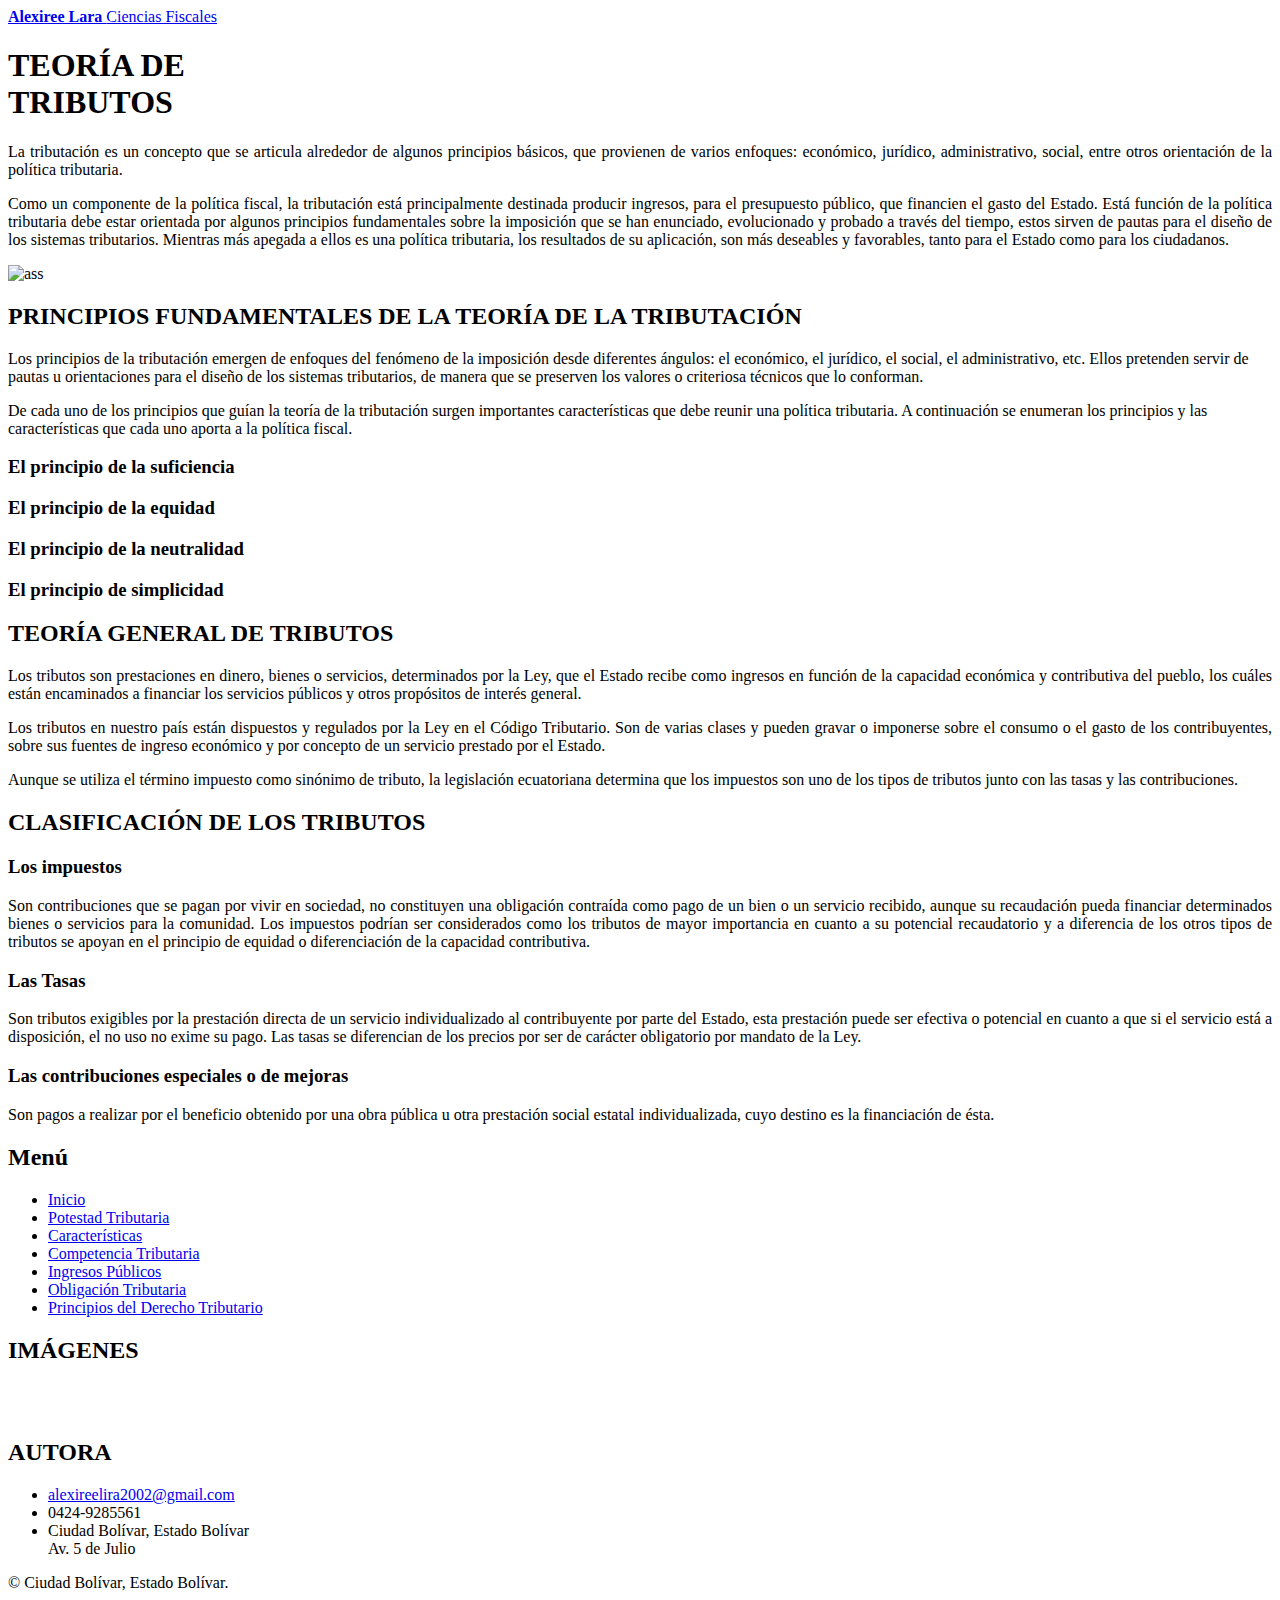
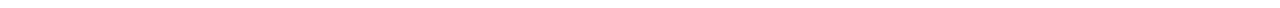
==== index.html @ 0afcd45c "Add files via upload" ====
<!DOCTYPE HTML>
<html>
	<head>
		<title>TRIBUTOS</title>
		<meta charset="utf-8" />
		<meta name="viewport" content="width=device-width, initial-scale=1, user-scalable=no" />
		<link rel="stylesheet" href="assets/css/main.css" />
	</head>
	<body class="is-preload">
		<!-- Wrapper -->
		<div id="wrapper">

			<!-- Main -->
			<div id="main">
				<div class="inner">

					<!-- Header -->
					<header id="header">
						<a href="index.html" class="logo"><strong>Alexiree Lara </strong>Ciencias Fiscales</a>
					</header>

					<!-- TEORÍA DE TRIBUTOS -->
					<section id="banner">
						<div class="content">
							<header>
								<h1>TEORÍA DE <br/>TRIBUTOS</h1>
							</header>
							<p style="text-align: justify;">La tributación es un concepto que se articula alrededor de
								algunos principios básicos, que provienen de varios enfoques: económico, jurídico,
								administrativo, social, entre otros orientación de la política tributaria.</p>
							<p style="text-align: justify;"> Como un componente de la política fiscal, la tributación está
								principalmente destinada producir ingresos, para el presupuesto público, que financien el
								gasto del Estado. Está función de la política tributaria debe estar orientada por algunos
								principios fundamentales sobre la imposición que se han enunciado, evolucionado y probado a
								través del tiempo, estos sirven de pautas para el diseño de los sistemas tributarios.
								Mientras más apegada a ellos es una política tributaria, los resultados de su aplicación,
								son más deseables y favorables, tanto para el Estado como para los ciudadanos. </p>
						</div>
						<span class="image object">
							<img src="images/pic10.jpeg" alt="ass" />
						</span>
					</section>

					<!-- PRINCIPIOS FUNDAMENTALES DE LA TEORÍA DE LA TRIBUTACIÓN -->
					<section>
						<header class="major">
							<h2>PRINCIPIOS FUNDAMENTALES DE LA TEORÍA DE LA TRIBUTACIÓN</h2>
						</header>
						<p> Los principios de la tributación emergen de enfoques del fenómeno de la imposición desde
							diferentes ángulos: el económico, el jurídico, el social, el administrativo, etc. Ellos
							pretenden servir de pautas u orientaciones para el diseño de los sistemas tributarios, de manera
							que se preserven los valores o criteriosa técnicos que lo conforman.</p>
						<p>
							De cada uno de los principios que guían la teoría de la tributación surgen importantes
							características que debe reunir una política tributaria. A continuación se enumeran los
							principios y las características que cada uno aporta a la política fiscal.
						</p>
						<div class="features">
							<article>
								<span class="icon solid fa-chart-bar"></span>
								<div class="content">
									<h3>El principio de la suficiencia</h3>
									<p></p>
								</div>
							</article>
							<article>
								<span class="icon solid fa-equals"></span>
								<div class="content">
									<h3> El principio de la equidad</h3>
									<p></p>
								</div>
							</article>
							<article>
								<span class="icon solid fa-neuter"></span>
								<div class="content">
									<h3> El principio de la neutralidad
									</h3>
									<p></p>
								</div>
							</article>
							<article>
								<span class="icon solid fa-file"></span>
								<div class="content">
									<h3> El principio de simplicidad</h3>
									<p></p>
								</div>
							</article>
						</div>
					</section>

					<!-- TEORÍA GENERAL DE TRIBUTOS  -->
					<section>
						<header class="major">
							<h2> TEORÍA GENERAL DE TRIBUTOS </h2>
						</header>
						<div class="posts">
							<article>
								<p style="text-align: justify;">
									Los tributos son prestaciones en dinero, bienes o servicios, determinados por la Ley,
									que el Estado recibe como ingresos en función de la capacidad económica y contributiva
									del pueblo, los cuáles están encaminados a financiar los servicios públicos y otros
									propósitos de interés general.
								</p>
								<p style="text-align: justify;">
									Los tributos en nuestro país están dispuestos y regulados por la Ley en el Código
									Tributario.
									Son de varias clases y pueden gravar o imponerse sobre el consumo o el gasto de los
									contribuyentes, sobre sus fuentes de ingreso económico y por concepto de un servicio
									prestado por el Estado.
								</p>
							</article>
							<article>
								<p style="text-align: justify;"> Aunque se utiliza el término impuesto como sinónimo de
									tributo, la legislación ecuatoriana determina que los impuestos son uno de los tipos de
									tributos junto con las tasas y las contribuciones.
								</p>
							</article>
						</div>
					</section>
					<!-- CLASIFICACIÓN DE LOS TRIBUTOS -->
					<section>
						<header class="major">
							<h2> CLASIFICACIÓN DE LOS TRIBUTOS</h2>
						</header>
						<div class="posts">
							<article>
								<h3>Los impuestos</h3>
								<p style="text-align: justify;">
									Son contribuciones que se pagan por vivir en sociedad, no constituyen una obligación
									contraída como pago de un bien o un servicio recibido, aunque su recaudación pueda
									financiar determinados bienes o servicios para la comunidad. Los impuestos podrían ser
									considerados como los tributos de mayor importancia en cuanto a su potencial
									recaudatorio y a diferencia de los otros tipos de tributos se apoyan en el principio de
									equidad o diferenciación de la capacidad contributiva.
								</p>
							</article>
							<article>
								<h3>Las Tasas</h3>
								<p style="text-align: justify;">
									Son tributos exigibles por la prestación directa de un servicio individualizado al
									contribuyente por parte del Estado, esta prestación puede ser efectiva o potencial en
									cuanto a que si el servicio está a disposición, el no uso no exime su pago. Las tasas se
									diferencian de los precios por ser de carácter obligatorio por mandato de la Ley.
								</p>
							</article>
							<article>
								<h3>Las contribuciones especiales o de mejoras</h3>
								<p style="text-align: justify;">
									Son pagos a realizar por el beneficio obtenido por una obra pública u otra prestación
									social estatal individualizada, cuyo destino es la financiación de ésta.
								</p>
							</article>
						</div>
					</section>

				</div>
			</div>

			<!-- Sidebar -->
			<div id="sidebar">
				<div class="inner">
					<!-- Menu -->
					<nav id="menu">
						<header class="major">
							<h2>Menú</h2>
						</header>
						<ul>
							<li><a href="index.html">Inicio</a></li>
							<li><a href="potestad.html">Potestad Tributaria</a></li>
							<li><a href="caracteristicas.html">Características</a></li>
							<li><a href="competencia.html">Competencia Tributaria</a></li>
							<li><a href="ingresos.html">Ingresos Públicos</a></li>
							<li><a href="obligacion.html">Obligación Tributaria</a></li>
							<li><a href="principios.html">Principios del Derecho Tributario</a></li>

						</ul>
					</nav>

					<!-- FOTOS -->
					<section>
						<header class="major">
							<h2>IMÁGENES</h2>
						</header>
						<div class="mini-posts">
							<article>
								<a href="#" class="image"><img src="images/pic10.jpeg" alt="" /></a>
							</article>
							<article>
								<a href="#" class="image"><img src="images/pic11.jpg" alt="" /></a>
							</article>
						</div>
					</section>

					<!-- AUTORA -->
					<section>
						<header class="major">
							<h2>AUTORA</h2>
						</header>
						<ul class="contact">
							<li class="icon solid fa-envelope"><a href="#">alexireelira2002@gmail.com</a></li>
							<li class="icon solid fa-phone">0424-9285561</li>
							<li class="icon solid fa-home">Ciudad Bolívar, Estado Bolívar<br />
								Av. 5 de Julio</li>
						</ul>
					</section>

					<!-- Footer -->
					<footer id="footer">
						<p class="copyright">&copy; Ciudad Bolívar, Estado Bolívar.</p>
					</footer>
				</div>
			</div>

		</div>

		<!-- Scripts -->
		<script src="assets/js/jquery.min.js"></script>
		<script src="assets/js/browser.min.js"></script>
		<script src="assets/js/breakpoints.min.js"></script>
		<script src="assets/js/util.js"></script>
		<script src="assets/js/main.js"></script>
	</body>
</html>
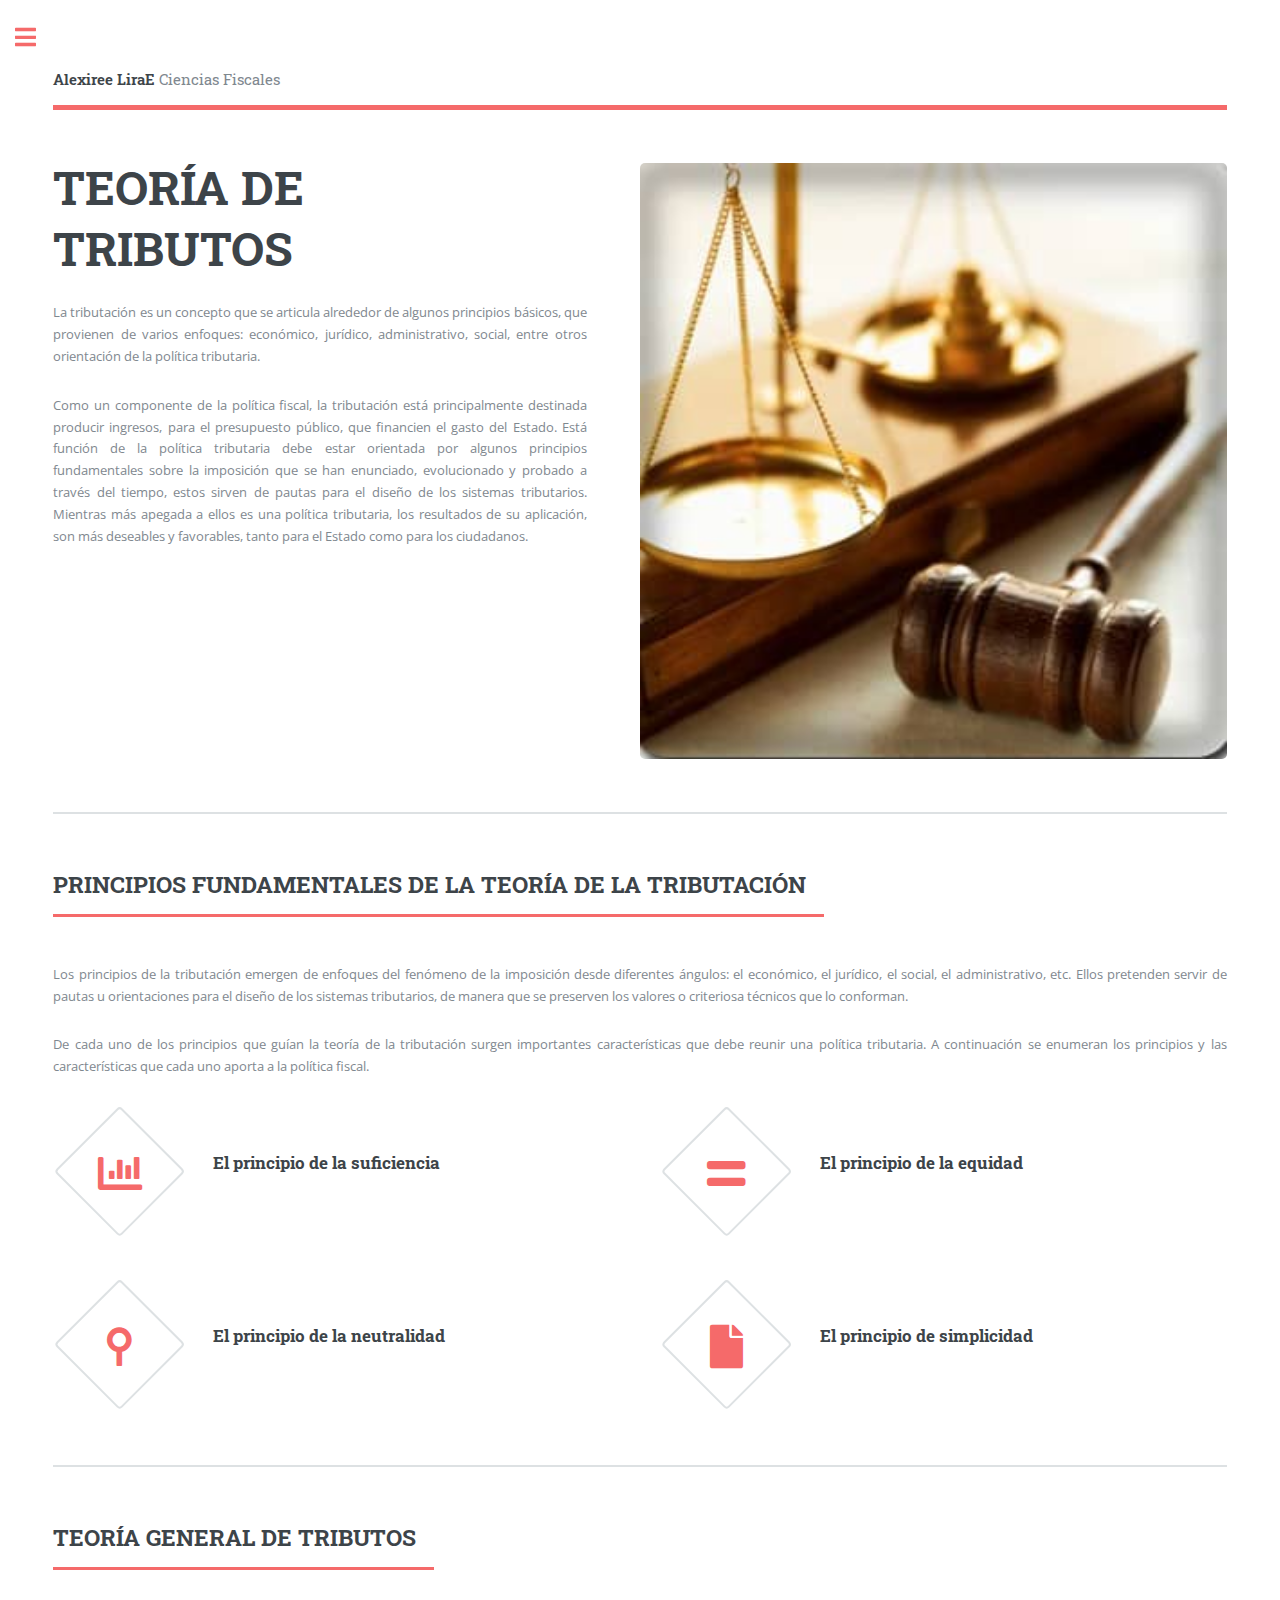
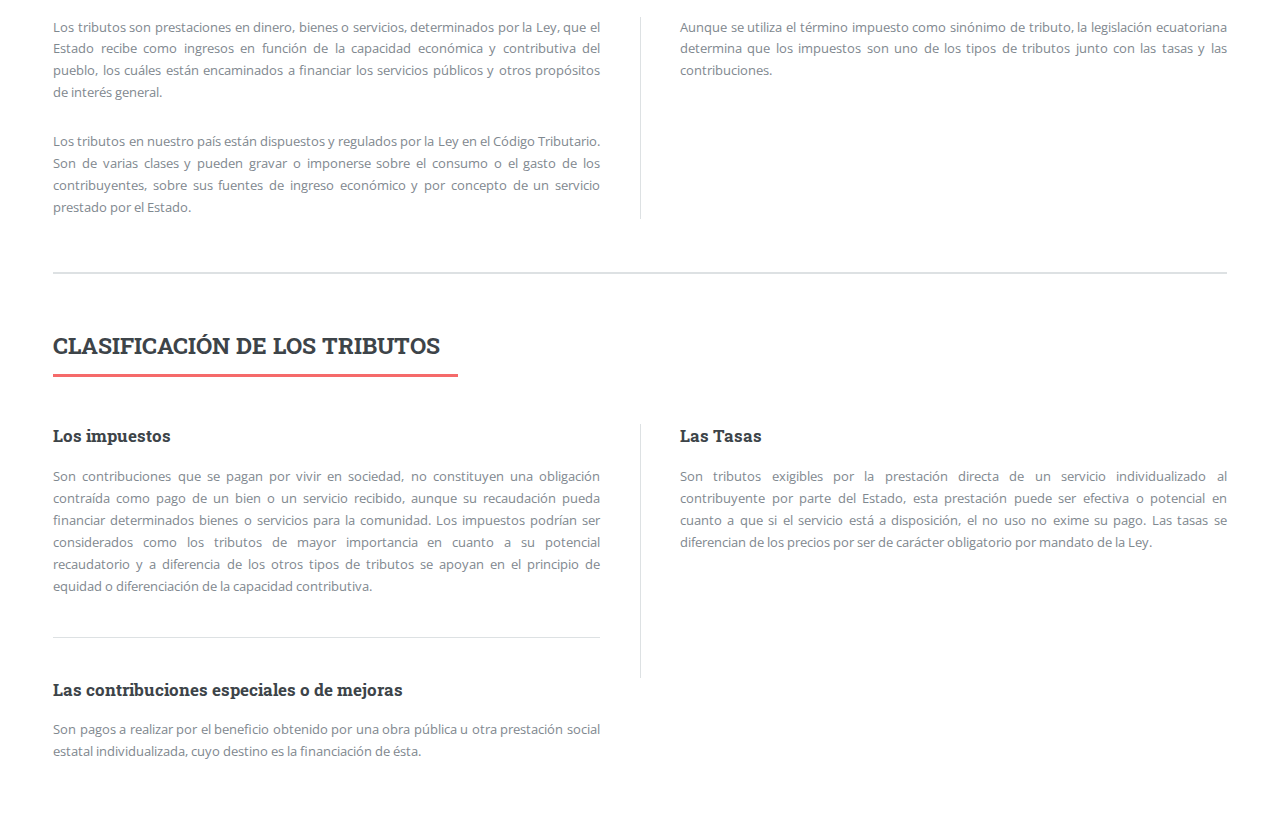
==== commit b21a91d9: "Fix nombre y márgenes." ====
--- a/index.html
+++ b/index.html
@@ -16,7 +16,7 @@
 
 					<!-- Header -->
 					<header id="header">
-						<a href="index.html" class="logo"><strong>Alexiree Lara </strong>Ciencias Fiscales</a>
+						<a href="index.html" class="logo"><strong>Alexiree LiraE </strong>Ciencias Fiscales</a>
 					</header>
 
 					<!-- TEORÍA DE TRIBUTOS -->
@@ -46,11 +46,11 @@
 						<header class="major">
 							<h2>PRINCIPIOS FUNDAMENTALES DE LA TEORÍA DE LA TRIBUTACIÓN</h2>
 						</header>
-						<p> Los principios de la tributación emergen de enfoques del fenómeno de la imposición desde
+						<p style="text-align: justify;"> Los principios de la tributación emergen de enfoques del fenómeno de la imposición desde
 							diferentes ángulos: el económico, el jurídico, el social, el administrativo, etc. Ellos
 							pretenden servir de pautas u orientaciones para el diseño de los sistemas tributarios, de manera
 							que se preserven los valores o criteriosa técnicos que lo conforman.</p>
-						<p>
+						<p style="text-align: justify;">
 							De cada uno de los principios que guían la teoría de la tributación surgen importantes
 							características que debe reunir una política tributaria. A continuación se enumeran los
 							principios y las características que cada uno aporta a la política fiscal.
--- a/assets/css/main.css
+++ b/assets/css/main.css
@@ -0,0 +1,2273 @@
+@import url(fontawesome-all.min.css);
+@import url("https://fonts.googleapis.com/css?family=Open+Sans:400,600,400italic,600italic|Roboto+Slab:400,700");
+/*
+	Editorial by HTML5 UP
+	html5up.net | @ajlkn
+	Free for personal and commercial use under the CCA 3.0 license (html5up.net/license)
+*/
+html, body, div, span, applet, object,
+iframe, h1, h2, h3, h4, h5, h6, p, blockquote,
+pre, a, abbr, acronym, address, big, cite,
+code, del, dfn, em, img, ins, kbd, q, s, samp,
+small, strike, strong, sub, sup, tt, var, b,
+u, i, center, dl, dt, dd, ol, ul, li, fieldset,
+form, label, legend, table, caption, tbody,
+tfoot, thead, tr, th, td, article, aside,
+canvas, details, embed, figure, figcaption,
+footer, header, hgroup, menu, nav, output, ruby,
+section, summary, time, mark, audio, video {
+  margin: 0;
+  padding: 0;
+  border: 0;
+  font-size: 100%;
+  font: inherit;
+  vertical-align: baseline; }
+
+article, aside, details, figcaption, figure,
+footer, header, hgroup, menu, nav, section {
+  display: block; }
+
+body {
+  line-height: 1; }
+
+ol, ul {
+  list-style: none; }
+
+blockquote, q {
+  quotes: none; }
+  blockquote:before, blockquote:after, q:before, q:after {
+    content: '';
+    content: none; }
+
+table {
+  border-collapse: collapse;
+  border-spacing: 0; }
+
+body {
+  -webkit-text-size-adjust: none; }
+
+mark {
+  background-color: transparent;
+  color: inherit; }
+
+input::-moz-focus-inner {
+  border: 0;
+  padding: 0; }
+
+input, select, textarea {
+  -moz-appearance: none;
+  -webkit-appearance: none;
+  -ms-appearance: none;
+  appearance: none; }
+
+/* Basic */
+@-ms-viewport {
+  width: device-width; }
+
+body {
+  -ms-overflow-style: scrollbar; }
+
+@media screen and (max-width: 480px) {
+  html, body {
+    min-width: 320px; } }
+
+html {
+  box-sizing: border-box; }
+
+*, *:before, *:after {
+  box-sizing: inherit; }
+
+body {
+  background: #ffffff; }
+  body.is-preload *, body.is-preload *:before, body.is-preload *:after, body.is-resizing *, body.is-resizing *:before, body.is-resizing *:after {
+    -moz-animation: none !important;
+    -webkit-animation: none !important;
+    -ms-animation: none !important;
+    animation: none !important;
+    -moz-transition: none !important;
+    -webkit-transition: none !important;
+    -ms-transition: none !important;
+    transition: none !important; }
+
+/* Type */
+body, input, select, textarea {
+  color: #7f888f;
+  font-family: "Open Sans", sans-serif;
+  font-size: 13pt;
+  font-weight: 400;
+  line-height: 1.65; }
+  @media screen and (max-width: 1680px) {
+    body, input, select, textarea {
+      font-size: 11pt; } }
+  @media screen and (max-width: 1280px) {
+    body, input, select, textarea {
+      font-size: 10pt; } }
+  @media screen and (max-width: 360px) {
+    body, input, select, textarea {
+      font-size: 9pt; } }
+
+a {
+  -moz-transition: color 0.2s ease-in-out, border-bottom-color 0.2s ease-in-out;
+  -webkit-transition: color 0.2s ease-in-out, border-bottom-color 0.2s ease-in-out;
+  -ms-transition: color 0.2s ease-in-out, border-bottom-color 0.2s ease-in-out;
+  transition: color 0.2s ease-in-out, border-bottom-color 0.2s ease-in-out;
+  border-bottom: dotted 1px;
+  color: #f56a6a;
+  text-decoration: none; }
+  a:hover {
+    border-bottom-color: #f56a6a;
+    color: #f56a6a !important; }
+    a:hover strong {
+      color: inherit; }
+
+strong, b {
+  color: #3d4449;
+  font-weight: 600; }
+
+em, i {
+  font-style: italic; }
+
+p {
+  margin: 0 0 2em 0; }
+
+h1, h2, h3, h4, h5, h6 {
+  color: #3d4449;
+  font-family: "Roboto Slab", serif;
+  font-weight: 700;
+  line-height: 1.5;
+  margin: 0 0 1em 0; }
+  h1 a, h2 a, h3 a, h4 a, h5 a, h6 a {
+    color: inherit;
+    text-decoration: none;
+    border-bottom: 0; }
+
+h1 {
+  font-size: 4em;
+  margin: 0 0 0.5em 0;
+  line-height: 1.3; }
+
+h2 {
+  font-size: 1.75em; }
+
+h3 {
+  font-size: 1.25em; }
+
+h4 {
+  font-size: 1.1em; }
+
+h5 {
+  font-size: 0.9em; }
+
+h6 {
+  font-size: 0.7em; }
+
+@media screen and (max-width: 1680px) {
+  h1 {
+    font-size: 3.5em; } }
+
+@media screen and (max-width: 980px) {
+  h1 {
+    font-size: 3.25em; } }
+
+@media screen and (max-width: 736px) {
+  h1 {
+    font-size: 2em;
+    line-height: 1.4; }
+  h2 {
+    font-size: 1.5em; } }
+
+sub {
+  font-size: 0.8em;
+  position: relative;
+  top: 0.5em; }
+
+sup {
+  font-size: 0.8em;
+  position: relative;
+  top: -0.5em; }
+
+blockquote {
+  border-left: solid 3px rgba(210, 215, 217, 0.75);
+  font-style: italic;
+  margin: 0 0 2em 0;
+  padding: 0.5em 0 0.5em 2em; }
+
+code {
+  background: rgba(230, 235, 237, 0.25);
+  border-radius: 0.375em;
+  border: solid 1px rgba(210, 215, 217, 0.75);
+  font-family: "Courier New", monospace;
+  font-size: 0.9em;
+  margin: 0 0.25em;
+  padding: 0.25em 0.65em; }
+
+pre {
+  -webkit-overflow-scrolling: touch;
+  font-family: "Courier New", monospace;
+  font-size: 0.9em;
+  margin: 0 0 2em 0; }
+  pre code {
+    display: block;
+    line-height: 1.75;
+    padding: 1em 1.5em;
+    overflow-x: auto; }
+
+hr {
+  border: 0;
+  border-bottom: solid 1px rgba(210, 215, 217, 0.75);
+  margin: 2em 0; }
+  hr.major {
+    margin: 3em 0; }
+
+.align-left {
+  text-align: left; }
+
+.align-center {
+  text-align: center; }
+
+.align-right {
+  text-align: right; }
+
+/* Row */
+.row {
+  display: flex;
+  flex-wrap: wrap;
+  box-sizing: border-box;
+  align-items: stretch; }
+  .row > * {
+    box-sizing: border-box; }
+  .row.gtr-uniform > * > :last-child {
+    margin-bottom: 0; }
+  .row.aln-left {
+    justify-content: flex-start; }
+  .row.aln-center {
+    justify-content: center; }
+  .row.aln-right {
+    justify-content: flex-end; }
+  .row.aln-top {
+    align-items: flex-start; }
+  .row.aln-middle {
+    align-items: center; }
+  .row.aln-bottom {
+    align-items: flex-end; }
+  .row > .imp {
+    order: -1; }
+  .row > .col-1 {
+    width: 8.33333%; }
+  .row > .off-1 {
+    margin-left: 8.33333%; }
+  .row > .col-2 {
+    width: 16.66667%; }
+  .row > .off-2 {
+    margin-left: 16.66667%; }
+  .row > .col-3 {
+    width: 25%; }
+  .row > .off-3 {
+    margin-left: 25%; }
+  .row > .col-4 {
+    width: 33.33333%; }
+  .row > .off-4 {
+    margin-left: 33.33333%; }
+  .row > .col-5 {
+    width: 41.66667%; }
+  .row > .off-5 {
+    margin-left: 41.66667%; }
+  .row > .col-6 {
+    width: 50%; }
+  .row > .off-6 {
+    margin-left: 50%; }
+  .row > .col-7 {
+    width: 58.33333%; }
+  .row > .off-7 {
+    margin-left: 58.33333%; }
+  .row > .col-8 {
+    width: 66.66667%; }
+  .row > .off-8 {
+    margin-left: 66.66667%; }
+  .row > .col-9 {
+    width: 75%; }
+  .row > .off-9 {
+    margin-left: 75%; }
+  .row > .col-10 {
+    width: 83.33333%; }
+  .row > .off-10 {
+    margin-left: 83.33333%; }
+  .row > .col-11 {
+    width: 91.66667%; }
+  .row > .off-11 {
+    margin-left: 91.66667%; }
+  .row > .col-12 {
+    width: 100%; }
+  .row > .off-12 {
+    margin-left: 100%; }
+  .row.gtr-0 {
+    margin-top: 0;
+    margin-left: 0em; }
+    .row.gtr-0 > * {
+      padding: 0 0 0 0em; }
+    .row.gtr-0.gtr-uniform {
+      margin-top: 0em; }
+      .row.gtr-0.gtr-uniform > * {
+        padding-top: 0em; }
+  .row.gtr-25 {
+    margin-top: 0;
+    margin-left: -0.375em; }
+    .row.gtr-25 > * {
+      padding: 0 0 0 0.375em; }
+    .row.gtr-25.gtr-uniform {
+      margin-top: -0.375em; }
+      .row.gtr-25.gtr-uniform > * {
+        padding-top: 0.375em; }
+  .row.gtr-50 {
+    margin-top: 0;
+    margin-left: -0.75em; }
+    .row.gtr-50 > * {
+      padding: 0 0 0 0.75em; }
+    .row.gtr-50.gtr-uniform {
+      margin-top: -0.75em; }
+      .row.gtr-50.gtr-uniform > * {
+        padding-top: 0.75em; }
+  .row {
+    margin-top: 0;
+    margin-left: -1.5em; }
+    .row > * {
+      padding: 0 0 0 1.5em; }
+    .row.gtr-uniform {
+      margin-top: -1.5em; }
+      .row.gtr-uniform > * {
+        padding-top: 1.5em; }
+  .row.gtr-150 {
+    margin-top: 0;
+    margin-left: -2.25em; }
+    .row.gtr-150 > * {
+      padding: 0 0 0 2.25em; }
+    .row.gtr-150.gtr-uniform {
+      margin-top: -2.25em; }
+      .row.gtr-150.gtr-uniform > * {
+        padding-top: 2.25em; }
+  .row.gtr-200 {
+    margin-top: 0;
+    margin-left: -3em; }
+    .row.gtr-200 > * {
+      padding: 0 0 0 3em; }
+    .row.gtr-200.gtr-uniform {
+      margin-top: -3em; }
+      .row.gtr-200.gtr-uniform > * {
+        padding-top: 3em; }
+  @media screen and (max-width: 1680px) {
+    .row {
+      display: flex;
+      flex-wrap: wrap;
+      box-sizing: border-box;
+      align-items: stretch; }
+      .row > * {
+        box-sizing: border-box; }
+      .row.gtr-uniform > * > :last-child {
+        margin-bottom: 0; }
+      .row.aln-left {
+        justify-content: flex-start; }
+      .row.aln-center {
+        justify-content: center; }
+      .row.aln-right {
+        justify-content: flex-end; }
+      .row.aln-top {
+        align-items: flex-start; }
+      .row.aln-middle {
+        align-items: center; }
+      .row.aln-bottom {
+        align-items: flex-end; }
+      .row > .imp-xlarge {
+        order: -1; }
+      .row > .col-1-xlarge {
+        width: 8.33333%; }
+      .row > .off-1-xlarge {
+        margin-left: 8.33333%; }
+      .row > .col-2-xlarge {
+        width: 16.66667%; }
+      .row > .off-2-xlarge {
+        margin-left: 16.66667%; }
+      .row > .col-3-xlarge {
+        width: 25%; }
+      .row > .off-3-xlarge {
+        margin-left: 25%; }
+      .row > .col-4-xlarge {
+        width: 33.33333%; }
+      .row > .off-4-xlarge {
+        margin-left: 33.33333%; }
+      .row > .col-5-xlarge {
+        width: 41.66667%; }
+      .row > .off-5-xlarge {
+        margin-left: 41.66667%; }
+      .row > .col-6-xlarge {
+        width: 50%; }
+      .row > .off-6-xlarge {
+        margin-left: 50%; }
+      .row > .col-7-xlarge {
+        width: 58.33333%; }
+      .row > .off-7-xlarge {
+        margin-left: 58.33333%; }
+      .row > .col-8-xlarge {
+        width: 66.66667%; }
+      .row > .off-8-xlarge {
+        margin-left: 66.66667%; }
+      .row > .col-9-xlarge {
+        width: 75%; }
+      .row > .off-9-xlarge {
+        margin-left: 75%; }
+      .row > .col-10-xlarge {
+        width: 83.33333%; }
+      .row > .off-10-xlarge {
+        margin-left: 83.33333%; }
+      .row > .col-11-xlarge {
+        width: 91.66667%; }
+      .row > .off-11-xlarge {
+        margin-left: 91.66667%; }
+      .row > .col-12-xlarge {
+        width: 100%; }
+      .row > .off-12-xlarge {
+        margin-left: 100%; }
+      .row.gtr-0 {
+        margin-top: 0;
+        margin-left: 0em; }
+        .row.gtr-0 > * {
+          padding: 0 0 0 0em; }
+        .row.gtr-0.gtr-uniform {
+          margin-top: 0em; }
+          .row.gtr-0.gtr-uniform > * {
+            padding-top: 0em; }
+      .row.gtr-25 {
+        margin-top: 0;
+        margin-left: -0.375em; }
+        .row.gtr-25 > * {
+          padding: 0 0 0 0.375em; }
+        .row.gtr-25.gtr-uniform {
+          margin-top: -0.375em; }
+          .row.gtr-25.gtr-uniform > * {
+            padding-top: 0.375em; }
+      .row.gtr-50 {
+        margin-top: 0;
+        margin-left: -0.75em; }
+        .row.gtr-50 > * {
+          padding: 0 0 0 0.75em; }
+        .row.gtr-50.gtr-uniform {
+          margin-top: -0.75em; }
+          .row.gtr-50.gtr-uniform > * {
+            padding-top: 0.75em; }
+      .row {
+        margin-top: 0;
+        margin-left: -1.5em; }
+        .row > * {
+          padding: 0 0 0 1.5em; }
+        .row.gtr-uniform {
+          margin-top: -1.5em; }
+          .row.gtr-uniform > * {
+            padding-top: 1.5em; }
+      .row.gtr-150 {
+        margin-top: 0;
+        margin-left: -2.25em; }
+        .row.gtr-150 > * {
+          padding: 0 0 0 2.25em; }
+        .row.gtr-150.gtr-uniform {
+          margin-top: -2.25em; }
+          .row.gtr-150.gtr-uniform > * {
+            padding-top: 2.25em; }
+      .row.gtr-200 {
+        margin-top: 0;
+        margin-left: -3em; }
+        .row.gtr-200 > * {
+          padding: 0 0 0 3em; }
+        .row.gtr-200.gtr-uniform {
+          margin-top: -3em; }
+          .row.gtr-200.gtr-uniform > * {
+            padding-top: 3em; } }
+  @media screen and (max-width: 1280px) {
+    .row {
+      display: flex;
+      flex-wrap: wrap;
+      box-sizing: border-box;
+      align-items: stretch; }
+      .row > * {
+        box-sizing: border-box; }
+      .row.gtr-uniform > * > :last-child {
+        margin-bottom: 0; }
+      .row.aln-left {
+        justify-content: flex-start; }
+      .row.aln-center {
+        justify-content: center; }
+      .row.aln-right {
+        justify-content: flex-end; }
+      .row.aln-top {
+        align-items: flex-start; }
+      .row.aln-middle {
+        align-items: center; }
+      .row.aln-bottom {
+        align-items: flex-end; }
+      .row > .imp-large {
+        order: -1; }
+      .row > .col-1-large {
+        width: 8.33333%; }
+      .row > .off-1-large {
+        margin-left: 8.33333%; }
+      .row > .col-2-large {
+        width: 16.66667%; }
+      .row > .off-2-large {
+        margin-left: 16.66667%; }
+      .row > .col-3-large {
+        width: 25%; }
+      .row > .off-3-large {
+        margin-left: 25%; }
+      .row > .col-4-large {
+        width: 33.33333%; }
+      .row > .off-4-large {
+        margin-left: 33.33333%; }
+      .row > .col-5-large {
+        width: 41.66667%; }
+      .row > .off-5-large {
+        margin-left: 41.66667%; }
+      .row > .col-6-large {
+        width: 50%; }
+      .row > .off-6-large {
+        margin-left: 50%; }
+      .row > .col-7-large {
+        width: 58.33333%; }
+      .row > .off-7-large {
+        margin-left: 58.33333%; }
+      .row > .col-8-large {
+        width: 66.66667%; }
+      .row > .off-8-large {
+        margin-left: 66.66667%; }
+      .row > .col-9-large {
+        width: 75%; }
+      .row > .off-9-large {
+        margin-left: 75%; }
+      .row > .col-10-large {
+        width: 83.33333%; }
+      .row > .off-10-large {
+        margin-left: 83.33333%; }
+      .row > .col-11-large {
+        width: 91.66667%; }
+      .row > .off-11-large {
+        margin-left: 91.66667%; }
+      .row > .col-12-large {
+        width: 100%; }
+      .row > .off-12-large {
+        margin-left: 100%; }
+      .row.gtr-0 {
+        margin-top: 0;
+        margin-left: 0em; }
+        .row.gtr-0 > * {
+          padding: 0 0 0 0em; }
+        .row.gtr-0.gtr-uniform {
+          margin-top: 0em; }
+          .row.gtr-0.gtr-uniform > * {
+            padding-top: 0em; }
+      .row.gtr-25 {
+        margin-top: 0;
+        margin-left: -0.375em; }
+        .row.gtr-25 > * {
+          padding: 0 0 0 0.375em; }
+        .row.gtr-25.gtr-uniform {
+          margin-top: -0.375em; }
+          .row.gtr-25.gtr-uniform > * {
+            padding-top: 0.375em; }
+      .row.gtr-50 {
+        margin-top: 0;
+        margin-left: -0.75em; }
+        .row.gtr-50 > * {
+          padding: 0 0 0 0.75em; }
+        .row.gtr-50.gtr-uniform {
+          margin-top: -0.75em; }
+          .row.gtr-50.gtr-uniform > * {
+            padding-top: 0.75em; }
+      .row {
+        margin-top: 0;
+        margin-left: -1.5em; }
+        .row > * {
+          padding: 0 0 0 1.5em; }
+        .row.gtr-uniform {
+          margin-top: -1.5em; }
+          .row.gtr-uniform > * {
+            padding-top: 1.5em; }
+      .row.gtr-150 {
+        margin-top: 0;
+        margin-left: -2.25em; }
+        .row.gtr-150 > * {
+          padding: 0 0 0 2.25em; }
+        .row.gtr-150.gtr-uniform {
+          margin-top: -2.25em; }
+          .row.gtr-150.gtr-uniform > * {
+            padding-top: 2.25em; }
+      .row.gtr-200 {
+        margin-top: 0;
+        margin-left: -3em; }
+        .row.gtr-200 > * {
+          padding: 0 0 0 3em; }
+        .row.gtr-200.gtr-uniform {
+          margin-top: -3em; }
+          .row.gtr-200.gtr-uniform > * {
+            padding-top: 3em; } }
+  @media screen and (max-width: 980px) {
+    .row {
+      display: flex;
+      flex-wrap: wrap;
+      box-sizing: border-box;
+      align-items: stretch; }
+      .row > * {
+        box-sizing: border-box; }
+      .row.gtr-uniform > * > :last-child {
+        margin-bottom: 0; }
+      .row.aln-left {
+        justify-content: flex-start; }
+      .row.aln-center {
+        justify-content: center; }
+      .row.aln-right {
+        justify-content: flex-end; }
+      .row.aln-top {
+        align-items: flex-start; }
+      .row.aln-middle {
+        align-items: center; }
+      .row.aln-bottom {
+        align-items: flex-end; }
+      .row > .imp-medium {
+        order: -1; }
+      .row > .col-1-medium {
+        width: 8.33333%; }
+      .row > .off-1-medium {
+        margin-left: 8.33333%; }
+      .row > .col-2-medium {
+        width: 16.66667%; }
+      .row > .off-2-medium {
+        margin-left: 16.66667%; }
+      .row > .col-3-medium {
+        width: 25%; }
+      .row > .off-3-medium {
+        margin-left: 25%; }
+      .row > .col-4-medium {
+        width: 33.33333%; }
+      .row > .off-4-medium {
+        margin-left: 33.33333%; }
+      .row > .col-5-medium {
+        width: 41.66667%; }
+      .row > .off-5-medium {
+        margin-left: 41.66667%; }
+      .row > .col-6-medium {
+        width: 50%; }
+      .row > .off-6-medium {
+        margin-left: 50%; }
+      .row > .col-7-medium {
+        width: 58.33333%; }
+      .row > .off-7-medium {
+        margin-left: 58.33333%; }
+      .row > .col-8-medium {
+        width: 66.66667%; }
+      .row > .off-8-medium {
+        margin-left: 66.66667%; }
+      .row > .col-9-medium {
+        width: 75%; }
+      .row > .off-9-medium {
+        margin-left: 75%; }
+      .row > .col-10-medium {
+        width: 83.33333%; }
+      .row > .off-10-medium {
+        margin-left: 83.33333%; }
+      .row > .col-11-medium {
+        width: 91.66667%; }
+      .row > .off-11-medium {
+        margin-left: 91.66667%; }
+      .row > .col-12-medium {
+        width: 100%; }
+      .row > .off-12-medium {
+        margin-left: 100%; }
+      .row.gtr-0 {
+        margin-top: 0;
+        margin-left: 0em; }
+        .row.gtr-0 > * {
+          padding: 0 0 0 0em; }
+        .row.gtr-0.gtr-uniform {
+          margin-top: 0em; }
+          .row.gtr-0.gtr-uniform > * {
+            padding-top: 0em; }
+      .row.gtr-25 {
+        margin-top: 0;
+        margin-left: -0.375em; }
+        .row.gtr-25 > * {
+          padding: 0 0 0 0.375em; }
+        .row.gtr-25.gtr-uniform {
+          margin-top: -0.375em; }
+          .row.gtr-25.gtr-uniform > * {
+            padding-top: 0.375em; }
+      .row.gtr-50 {
+        margin-top: 0;
+        margin-left: -0.75em; }
+        .row.gtr-50 > * {
+          padding: 0 0 0 0.75em; }
+        .row.gtr-50.gtr-uniform {
+          margin-top: -0.75em; }
+          .row.gtr-50.gtr-uniform > * {
+            padding-top: 0.75em; }
+      .row {
+        margin-top: 0;
+        margin-left: -1.5em; }
+        .row > * {
+          padding: 0 0 0 1.5em; }
+        .row.gtr-uniform {
+          margin-top: -1.5em; }
+          .row.gtr-uniform > * {
+            padding-top: 1.5em; }
+      .row.gtr-150 {
+        margin-top: 0;
+        margin-left: -2.25em; }
+        .row.gtr-150 > * {
+          padding: 0 0 0 2.25em; }
+        .row.gtr-150.gtr-uniform {
+          margin-top: -2.25em; }
+          .row.gtr-150.gtr-uniform > * {
+            padding-top: 2.25em; }
+      .row.gtr-200 {
+        margin-top: 0;
+        margin-left: -3em; }
+        .row.gtr-200 > * {
+          padding: 0 0 0 3em; }
+        .row.gtr-200.gtr-uniform {
+          margin-top: -3em; }
+          .row.gtr-200.gtr-uniform > * {
+            padding-top: 3em; } }
+  @media screen and (max-width: 736px) {
+    .row {
+      display: flex;
+      flex-wrap: wrap;
+      box-sizing: border-box;
+      align-items: stretch; }
+      .row > * {
+        box-sizing: border-box; }
+      .row.gtr-uniform > * > :last-child {
+        margin-bottom: 0; }
+      .row.aln-left {
+        justify-content: flex-start; }
+      .row.aln-center {
+        justify-content: center; }
+      .row.aln-right {
+        justify-content: flex-end; }
+      .row.aln-top {
+        align-items: flex-start; }
+      .row.aln-middle {
+        align-items: center; }
+      .row.aln-bottom {
+        align-items: flex-end; }
+      .row > .imp-small {
+        order: -1; }
+      .row > .col-1-small {
+        width: 8.33333%; }
+      .row > .off-1-small {
+        margin-left: 8.33333%; }
+      .row > .col-2-small {
+        width: 16.66667%; }
+      .row > .off-2-small {
+        margin-left: 16.66667%; }
+      .row > .col-3-small {
+        width: 25%; }
+      .row > .off-3-small {
+        margin-left: 25%; }
+      .row > .col-4-small {
+        width: 33.33333%; }
+      .row > .off-4-small {
+        margin-left: 33.33333%; }
+      .row > .col-5-small {
+        width: 41.66667%; }
+      .row > .off-5-small {
+        margin-left: 41.66667%; }
+      .row > .col-6-small {
+        width: 50%; }
+      .row > .off-6-small {
+        margin-left: 50%; }
+      .row > .col-7-small {
+        width: 58.33333%; }
+      .row > .off-7-small {
+        margin-left: 58.33333%; }
+      .row > .col-8-small {
+        width: 66.66667%; }
+      .row > .off-8-small {
+        margin-left: 66.66667%; }
+      .row > .col-9-small {
+        width: 75%; }
+      .row > .off-9-small {
+        margin-left: 75%; }
+      .row > .col-10-small {
+        width: 83.33333%; }
+      .row > .off-10-small {
+        margin-left: 83.33333%; }
+      .row > .col-11-small {
+        width: 91.66667%; }
+      .row > .off-11-small {
+        margin-left: 91.66667%; }
+      .row > .col-12-small {
+        width: 100%; }
+      .row > .off-12-small {
+        margin-left: 100%; }
+      .row.gtr-0 {
+        margin-top: 0;
+        margin-left: 0em; }
+        .row.gtr-0 > * {
+          padding: 0 0 0 0em; }
+        .row.gtr-0.gtr-uniform {
+          margin-top: 0em; }
+          .row.gtr-0.gtr-uniform > * {
+            padding-top: 0em; }
+      .row.gtr-25 {
+        margin-top: 0;
+        margin-left: -0.375em; }
+        .row.gtr-25 > * {
+          padding: 0 0 0 0.375em; }
+        .row.gtr-25.gtr-uniform {
+          margin-top: -0.375em; }
+          .row.gtr-25.gtr-uniform > * {
+            padding-top: 0.375em; }
+      .row.gtr-50 {
+        margin-top: 0;
+        margin-left: -0.75em; }
+        .row.gtr-50 > * {
+          padding: 0 0 0 0.75em; }
+        .row.gtr-50.gtr-uniform {
+          margin-top: -0.75em; }
+          .row.gtr-50.gtr-uniform > * {
+            padding-top: 0.75em; }
+      .row {
+        margin-top: 0;
+        margin-left: -1.5em; }
+        .row > * {
+          padding: 0 0 0 1.5em; }
+        .row.gtr-uniform {
+          margin-top: -1.5em; }
+          .row.gtr-uniform > * {
+            padding-top: 1.5em; }
+      .row.gtr-150 {
+        margin-top: 0;
+        margin-left: -2.25em; }
+        .row.gtr-150 > * {
+          padding: 0 0 0 2.25em; }
+        .row.gtr-150.gtr-uniform {
+          margin-top: -2.25em; }
+          .row.gtr-150.gtr-uniform > * {
+            padding-top: 2.25em; }
+      .row.gtr-200 {
+        margin-top: 0;
+        margin-left: -3em; }
+        .row.gtr-200 > * {
+          padding: 0 0 0 3em; }
+        .row.gtr-200.gtr-uniform {
+          margin-top: -3em; }
+          .row.gtr-200.gtr-uniform > * {
+            padding-top: 3em; } }
+  @media screen and (max-width: 480px) {
+    .row {
+      display: flex;
+      flex-wrap: wrap;
+      box-sizing: border-box;
+      align-items: stretch; }
+      .row > * {
+        box-sizing: border-box; }
+      .row.gtr-uniform > * > :last-child {
+        margin-bottom: 0; }
+      .row.aln-left {
+        justify-content: flex-start; }
+      .row.aln-center {
+        justify-content: center; }
+      .row.aln-right {
+        justify-content: flex-end; }
+      .row.aln-top {
+        align-items: flex-start; }
+      .row.aln-middle {
+        align-items: center; }
+      .row.aln-bottom {
+        align-items: flex-end; }
+      .row > .imp-xsmall {
+        order: -1; }
+      .row > .col-1-xsmall {
+        width: 8.33333%; }
+      .row > .off-1-xsmall {
+        margin-left: 8.33333%; }
+      .row > .col-2-xsmall {
+        width: 16.66667%; }
+      .row > .off-2-xsmall {
+        margin-left: 16.66667%; }
+      .row > .col-3-xsmall {
+        width: 25%; }
+      .row > .off-3-xsmall {
+        margin-left: 25%; }
+      .row > .col-4-xsmall {
+        width: 33.33333%; }
+      .row > .off-4-xsmall {
+        margin-left: 33.33333%; }
+      .row > .col-5-xsmall {
+        width: 41.66667%; }
+      .row > .off-5-xsmall {
+        margin-left: 41.66667%; }
+      .row > .col-6-xsmall {
+        width: 50%; }
+      .row > .off-6-xsmall {
+        margin-left: 50%; }
+      .row > .col-7-xsmall {
+        width: 58.33333%; }
+      .row > .off-7-xsmall {
+        margin-left: 58.33333%; }
+      .row > .col-8-xsmall {
+        width: 66.66667%; }
+      .row > .off-8-xsmall {
+        margin-left: 66.66667%; }
+      .row > .col-9-xsmall {
+        width: 75%; }
+      .row > .off-9-xsmall {
+        margin-left: 75%; }
+      .row > .col-10-xsmall {
+        width: 83.33333%; }
+      .row > .off-10-xsmall {
+        margin-left: 83.33333%; }
+      .row > .col-11-xsmall {
+        width: 91.66667%; }
+      .row > .off-11-xsmall {
+        margin-left: 91.66667%; }
+      .row > .col-12-xsmall {
+        width: 100%; }
+      .row > .off-12-xsmall {
+        margin-left: 100%; }
+      .row.gtr-0 {
+        margin-top: 0;
+        margin-left: 0em; }
+        .row.gtr-0 > * {
+          padding: 0 0 0 0em; }
+        .row.gtr-0.gtr-uniform {
+          margin-top: 0em; }
+          .row.gtr-0.gtr-uniform > * {
+            padding-top: 0em; }
+      .row.gtr-25 {
+        margin-top: 0;
+        margin-left: -0.375em; }
+        .row.gtr-25 > * {
+          padding: 0 0 0 0.375em; }
+        .row.gtr-25.gtr-uniform {
+          margin-top: -0.375em; }
+          .row.gtr-25.gtr-uniform > * {
+            padding-top: 0.375em; }
+      .row.gtr-50 {
+        margin-top: 0;
+        margin-left: -0.75em; }
+        .row.gtr-50 > * {
+          padding: 0 0 0 0.75em; }
+        .row.gtr-50.gtr-uniform {
+          margin-top: -0.75em; }
+          .row.gtr-50.gtr-uniform > * {
+            padding-top: 0.75em; }
+      .row {
+        margin-top: 0;
+        margin-left: -1.5em; }
+        .row > * {
+          padding: 0 0 0 1.5em; }
+        .row.gtr-uniform {
+          margin-top: -1.5em; }
+          .row.gtr-uniform > * {
+            padding-top: 1.5em; }
+      .row.gtr-150 {
+        margin-top: 0;
+        margin-left: -2.25em; }
+        .row.gtr-150 > * {
+          padding: 0 0 0 2.25em; }
+        .row.gtr-150.gtr-uniform {
+          margin-top: -2.25em; }
+          .row.gtr-150.gtr-uniform > * {
+            padding-top: 2.25em; }
+      .row.gtr-200 {
+        margin-top: 0;
+        margin-left: -3em; }
+        .row.gtr-200 > * {
+          padding: 0 0 0 3em; }
+        .row.gtr-200.gtr-uniform {
+          margin-top: -3em; }
+          .row.gtr-200.gtr-uniform > * {
+            padding-top: 3em; } }
+
+/* Section/Article */
+section.special, article.special {
+  text-align: center; }
+
+header p {
+  font-family: "Roboto Slab", serif;
+  font-size: 1em;
+  font-weight: 400;
+  letter-spacing: 0.075em;
+  margin-top: -0.5em;
+  text-transform: uppercase; }
+
+header.major > :last-child {
+  border-bottom: solid 3px #f56a6a;
+  display: inline-block;
+  margin: 0 0 2em 0;
+  padding: 0 0.75em 0.5em 0; }
+
+header.main > :last-child {
+  margin: 0 0 1em 0; }
+
+/* Form */
+form {
+  margin: 0 0 2em 0; }
+
+label {
+  color: #3d4449;
+  display: block;
+  font-size: 0.9em;
+  font-weight: 600;
+  margin: 0 0 1em 0; }
+
+input[type="text"],
+input[type="password"],
+input[type="email"],
+input[type="tel"],
+input[type="search"],
+input[type="url"],
+select,
+textarea {
+  -moz-appearance: none;
+  -webkit-appearance: none;
+  -ms-appearance: none;
+  appearance: none;
+  background: #ffffff;
+  border-radius: 0.375em;
+  border: none;
+  border: solid 1px rgba(210, 215, 217, 0.75);
+  color: inherit;
+  display: block;
+  outline: 0;
+  padding: 0 1em;
+  text-decoration: none;
+  width: 100%; }
+  input[type="text"]:invalid,
+  input[type="password"]:invalid,
+  input[type="email"]:invalid,
+  input[type="tel"]:invalid,
+  input[type="search"]:invalid,
+  input[type="url"]:invalid,
+  select:invalid,
+  textarea:invalid {
+    box-shadow: none; }
+  input[type="text"]:focus,
+  input[type="password"]:focus,
+  input[type="email"]:focus,
+  input[type="tel"]:focus,
+  input[type="search"]:focus,
+  input[type="url"]:focus,
+  select:focus,
+  textarea:focus {
+    border-color: #f56a6a;
+    box-shadow: 0 0 0 1px #f56a6a; }
+
+select {
+  background-image: url("data:image/svg+xml;charset=utf8,%3Csvg xmlns='http://www.w3.org/2000/svg' width='40' height='40' preserveAspectRatio='none' viewBox='0 0 40 40'%3E%3Cpath d='M9.4,12.3l10.4,10.4l10.4-10.4c0.2-0.2,0.5-0.4,0.9-0.4c0.3,0,0.6,0.1,0.9,0.4l3.3,3.3c0.2,0.2,0.4,0.5,0.4,0.9 c0,0.4-0.1,0.6-0.4,0.9L20.7,31.9c-0.2,0.2-0.5,0.4-0.9,0.4c-0.3,0-0.6-0.1-0.9-0.4L4.3,17.3c-0.2-0.2-0.4-0.5-0.4-0.9 c0-0.4,0.1-0.6,0.4-0.9l3.3-3.3c0.2-0.2,0.5-0.4,0.9-0.4S9.1,12.1,9.4,12.3z' fill='rgba(210, 215, 217, 0.75)' /%3E%3C/svg%3E");
+  background-size: 1.25em;
+  background-repeat: no-repeat;
+  background-position: calc(100% - 1em) center;
+  height: 2.75em;
+  padding-right: 2.75em;
+  text-overflow: ellipsis; }
+  select option {
+    color: #3d4449;
+    background: #ffffff; }
+  select:focus::-ms-value {
+    background-color: transparent; }
+  select::-ms-expand {
+    display: none; }
+
+input[type="text"],
+input[type="password"],
+input[type="email"],
+input[type="tel"],
+input[type="search"],
+input[type="url"],
+select {
+  height: 2.75em; }
+
+textarea {
+  padding: 0.75em 1em; }
+
+input[type="checkbox"],
+input[type="radio"] {
+  -moz-appearance: none;
+  -webkit-appearance: none;
+  -ms-appearance: none;
+  appearance: none;
+  display: block;
+  float: left;
+  margin-right: -2em;
+  opacity: 0;
+  width: 1em;
+  z-index: -1; }
+  input[type="checkbox"] + label,
+  input[type="radio"] + label {
+    text-decoration: none;
+    color: #7f888f;
+    cursor: pointer;
+    display: inline-block;
+    font-size: 1em;
+    font-weight: 400;
+    padding-left: 2.4em;
+    padding-right: 0.75em;
+    position: relative; }
+    input[type="checkbox"] + label:before,
+    input[type="radio"] + label:before {
+      -moz-osx-font-smoothing: grayscale;
+      -webkit-font-smoothing: antialiased;
+      display: inline-block;
+      font-style: normal;
+      font-variant: normal;
+      text-rendering: auto;
+      line-height: 1;
+      text-transform: none !important;
+      font-family: 'Font Awesome 5 Free';
+      font-weight: 900; }
+    input[type="checkbox"] + label:before,
+    input[type="radio"] + label:before {
+      background: #ffffff;
+      border-radius: 0.375em;
+      border: solid 1px rgba(210, 215, 217, 0.75);
+      content: '';
+      display: inline-block;
+      font-size: 0.8em;
+      height: 2.0625em;
+      left: 0;
+      line-height: 2.0625em;
+      position: absolute;
+      text-align: center;
+      top: 0;
+      width: 2.0625em; }
+  input[type="checkbox"]:checked + label:before,
+  input[type="radio"]:checked + label:before {
+    background: #3d4449;
+    border-color: #3d4449;
+    color: #ffffff;
+    content: '\f00c'; }
+  input[type="checkbox"]:focus + label:before,
+  input[type="radio"]:focus + label:before {
+    border-color: #f56a6a;
+    box-shadow: 0 0 0 1px #f56a6a; }
+
+input[type="checkbox"] + label:before {
+  border-radius: 0.375em; }
+
+input[type="radio"] + label:before {
+  border-radius: 100%; }
+
+::-webkit-input-placeholder {
+  color: #9fa3a6 !important;
+  opacity: 1.0; }
+
+:-moz-placeholder {
+  color: #9fa3a6 !important;
+  opacity: 1.0; }
+
+::-moz-placeholder {
+  color: #9fa3a6 !important;
+  opacity: 1.0; }
+
+:-ms-input-placeholder {
+  color: #9fa3a6 !important;
+  opacity: 1.0; }
+
+/* Box */
+.box {
+  border-radius: 0.375em;
+  border: solid 1px rgba(210, 215, 217, 0.75);
+  margin-bottom: 2em;
+  padding: 1.5em; }
+  .box > :last-child,
+  .box > :last-child > :last-child,
+  .box > :last-child > :last-child > :last-child {
+    margin-bottom: 0; }
+  .box.alt {
+    border: 0;
+    border-radius: 0;
+    padding: 0; }
+
+/* Icon */
+.icon {
+  text-decoration: none;
+  border-bottom: none;
+  position: relative; }
+  .icon:before {
+    -moz-osx-font-smoothing: grayscale;
+    -webkit-font-smoothing: antialiased;
+    display: inline-block;
+    font-style: normal;
+    font-variant: normal;
+    text-rendering: auto;
+    line-height: 1;
+    text-transform: none !important;
+    font-family: 'Font Awesome 5 Free';
+    font-weight: 400; }
+  .icon > .label {
+    display: none; }
+  .icon:before {
+    line-height: inherit; }
+  .icon.solid:before {
+    font-weight: 900; }
+  .icon.brands:before {
+    font-family: 'Font Awesome 5 Brands'; }
+
+/* Image */
+.image {
+  border-radius: 0.375em;
+  border: 0;
+  display: inline-block;
+  position: relative; }
+  .image img {
+    border-radius: 0.375em;
+    display: block; }
+  .image.left, .image.right {
+    max-width: 40%; }
+    .image.left img, .image.right img {
+      width: 100%; }
+  .image.left {
+    float: left;
+    padding: 0 1.5em 1em 0;
+    top: 0.25em; }
+  .image.right {
+    float: right;
+    padding: 0 0 1em 1.5em;
+    top: 0.25em; }
+  .image.fit {
+    display: block;
+    margin: 0 0 2em 0;
+    width: 100%; }
+    .image.fit img {
+      width: 100%; }
+  .image.main {
+    display: block;
+    margin: 0 0 3em 0;
+    width: 100%; }
+    .image.main img {
+      width: 100%; }
+
+a.image {
+  overflow: hidden; }
+  a.image img {
+    -moz-transition: -moz-transform 0.2s ease;
+    -webkit-transition: -webkit-transform 0.2s ease;
+    -ms-transition: -ms-transform 0.2s ease;
+    transition: transform 0.2s ease; }
+  a.image:hover img {
+    -moz-transform: scale(1.075);
+    -webkit-transform: scale(1.075);
+    -ms-transform: scale(1.075);
+    transform: scale(1.075); }
+
+/* List */
+ol {
+  list-style: decimal;
+  margin: 0 0 2em 0;
+  padding-left: 1.25em; }
+  ol li {
+    padding-left: 0.25em; }
+
+ul {
+  list-style: disc;
+  margin: 0 0 2em 0;
+  padding-left: 1em; }
+  ul li {
+    padding-left: 0.5em; }
+  ul.alt {
+    list-style: none;
+    padding-left: 0; }
+    ul.alt li {
+      border-top: solid 1px rgba(210, 215, 217, 0.75);
+      padding: 0.5em 0; }
+      ul.alt li:first-child {
+        border-top: 0;
+        padding-top: 0; }
+
+dl {
+  margin: 0 0 2em 0; }
+  dl dt {
+    display: block;
+    font-weight: 600;
+    margin: 0 0 1em 0; }
+  dl dd {
+    margin-left: 2em; }
+
+/* Actions */
+ul.actions {
+  display: -moz-flex;
+  display: -webkit-flex;
+  display: -ms-flex;
+  display: flex;
+  cursor: default;
+  list-style: none;
+  margin-left: -1em;
+  padding-left: 0; }
+  ul.actions li {
+    padding: 0 0 0 1em;
+    vertical-align: middle; }
+  ul.actions.special {
+    -moz-justify-content: center;
+    -webkit-justify-content: center;
+    -ms-justify-content: center;
+    justify-content: center;
+    width: 100%;
+    margin-left: 0; }
+    ul.actions.special li:first-child {
+      padding-left: 0; }
+  ul.actions.stacked {
+    -moz-flex-direction: column;
+    -webkit-flex-direction: column;
+    -ms-flex-direction: column;
+    flex-direction: column;
+    margin-left: 0; }
+    ul.actions.stacked li {
+      padding: 1.3em 0 0 0; }
+      ul.actions.stacked li:first-child {
+        padding-top: 0; }
+  ul.actions.fit {
+    width: calc(100% + 1em); }
+    ul.actions.fit li {
+      -moz-flex-grow: 1;
+      -webkit-flex-grow: 1;
+      -ms-flex-grow: 1;
+      flex-grow: 1;
+      -moz-flex-shrink: 1;
+      -webkit-flex-shrink: 1;
+      -ms-flex-shrink: 1;
+      flex-shrink: 1;
+      width: 100%; }
+      ul.actions.fit li > * {
+        width: 100%; }
+    ul.actions.fit.stacked {
+      width: 100%; }
+
+/* Icons */
+ul.icons {
+  cursor: default;
+  list-style: none;
+  padding-left: 0; }
+  ul.icons li {
+    display: inline-block;
+    padding: 0 1em 0 0; }
+    ul.icons li:last-child {
+      padding-right: 0; }
+    ul.icons li .icon {
+      color: inherit; }
+      ul.icons li .icon:before {
+        font-size: 1.25em; }
+
+/* Contact */
+ul.contact {
+  list-style: none;
+  padding: 0; }
+  ul.contact li {
+    text-decoration: none;
+    border-top: solid 1px rgba(210, 215, 217, 0.75);
+    margin: 1.5em 0 0 0;
+    padding: 1.5em 0 0 3em;
+    position: relative; }
+    ul.contact li:before {
+      -moz-osx-font-smoothing: grayscale;
+      -webkit-font-smoothing: antialiased;
+      display: inline-block;
+      font-style: normal;
+      font-variant: normal;
+      text-rendering: auto;
+      line-height: 1;
+      text-transform: none !important;
+      font-family: 'Font Awesome 5 Free';
+      font-weight: 400; }
+    ul.contact li:before {
+      color: #f56a6a;
+      display: inline-block;
+      font-size: 1.5em;
+      height: 1.125em;
+      left: 0;
+      line-height: 1.125em;
+      position: absolute;
+      text-align: center;
+      top: 1em;
+      width: 1.5em; }
+    ul.contact li:first-child {
+      border-top: 0;
+      margin-top: 0;
+      padding-top: 0; }
+      ul.contact li:first-child:before {
+        top: 0; }
+    ul.contact li a {
+      color: inherit; }
+
+/* Pagination */
+ul.pagination {
+  cursor: default;
+  list-style: none;
+  padding-left: 0; }
+  ul.pagination li {
+    display: inline-block;
+    padding-left: 0;
+    vertical-align: middle; }
+    ul.pagination li > .page {
+      -moz-transition: background-color 0.2s ease-in-out, color 0.2s ease-in-out;
+      -webkit-transition: background-color 0.2s ease-in-out, color 0.2s ease-in-out;
+      -ms-transition: background-color 0.2s ease-in-out, color 0.2s ease-in-out;
+      transition: background-color 0.2s ease-in-out, color 0.2s ease-in-out;
+      border-bottom: 0;
+      border-radius: 0.375em;
+      display: inline-block;
+      font-size: 0.8em;
+      font-weight: 600;
+      height: 2em;
+      line-height: 2em;
+      margin: 0 0.125em;
+      min-width: 2em;
+      padding: 0 0.5em;
+      text-align: center; }
+      ul.pagination li > .page.active {
+        background-color: #f56a6a;
+        color: #ffffff !important; }
+        ul.pagination li > .page.active:hover {
+          background-color: #f67878; }
+        ul.pagination li > .page.active:active {
+          background-color: #f45c5c; }
+    ul.pagination li:first-child {
+      padding-right: 0.75em; }
+    ul.pagination li:last-child {
+      padding-left: 0.75em; }
+  @media screen and (max-width: 480px) {
+    ul.pagination li:nth-child(n+2):nth-last-child(n+2) {
+      display: none; }
+    ul.pagination li:first-child {
+      padding-right: 0; } }
+
+/* Table */
+.table-wrapper {
+  -webkit-overflow-scrolling: touch;
+  overflow-x: auto; }
+
+table {
+  margin: 0 0 2em 0;
+  width: 100%; }
+  table tbody tr {
+    border: solid 1px rgba(210, 215, 217, 0.75);
+    border-left: 0;
+    border-right: 0; }
+    table tbody tr:nth-child(2n + 1) {
+      background-color: rgba(230, 235, 237, 0.25); }
+  table td {
+    padding: 0.75em 0.75em; }
+  table th {
+    color: #3d4449;
+    font-size: 0.9em;
+    font-weight: 600;
+    padding: 0 0.75em 0.75em 0.75em;
+    text-align: left; }
+  table thead {
+    border-bottom: solid 2px rgba(210, 215, 217, 0.75); }
+  table tfoot {
+    border-top: solid 2px rgba(210, 215, 217, 0.75); }
+  table.alt {
+    border-collapse: separate; }
+    table.alt tbody tr td {
+      border: solid 1px rgba(210, 215, 217, 0.75);
+      border-left-width: 0;
+      border-top-width: 0; }
+      table.alt tbody tr td:first-child {
+        border-left-width: 1px; }
+    table.alt tbody tr:first-child td {
+      border-top-width: 1px; }
+    table.alt thead {
+      border-bottom: 0; }
+    table.alt tfoot {
+      border-top: 0; }
+
+/* Button */
+input[type="submit"],
+input[type="reset"],
+input[type="button"],
+button,
+.button {
+  -moz-appearance: none;
+  -webkit-appearance: none;
+  -ms-appearance: none;
+  appearance: none;
+  -moz-transition: background-color 0.2s ease-in-out, color 0.2s ease-in-out;
+  -webkit-transition: background-color 0.2s ease-in-out, color 0.2s ease-in-out;
+  -ms-transition: background-color 0.2s ease-in-out, color 0.2s ease-in-out;
+  transition: background-color 0.2s ease-in-out, color 0.2s ease-in-out;
+  background-color: transparent;
+  border-radius: 0.375em;
+  border: 0;
+  box-shadow: inset 0 0 0 2px #f56a6a;
+  color: #f56a6a !important;
+  cursor: pointer;
+  display: inline-block;
+  font-family: "Roboto Slab", serif;
+  font-size: 0.8em;
+  font-weight: 700;
+  height: 3.5em;
+  letter-spacing: 0.075em;
+  line-height: 3.5em;
+  padding: 0 2.25em;
+  text-align: center;
+  text-decoration: none;
+  text-transform: uppercase;
+  white-space: nowrap; }
+  input[type="submit"]:hover,
+  input[type="reset"]:hover,
+  input[type="button"]:hover,
+  button:hover,
+  .button:hover {
+    background-color: rgba(245, 106, 106, 0.05); }
+  input[type="submit"]:active,
+  input[type="reset"]:active,
+  input[type="button"]:active,
+  button:active,
+  .button:active {
+    background-color: rgba(245, 106, 106, 0.15); }
+  input[type="submit"].icon:before,
+  input[type="reset"].icon:before,
+  input[type="button"].icon:before,
+  button.icon:before,
+  .button.icon:before {
+    margin-right: 0.5em; }
+  input[type="submit"].fit,
+  input[type="reset"].fit,
+  input[type="button"].fit,
+  button.fit,
+  .button.fit {
+    width: 100%; }
+  input[type="submit"].small,
+  input[type="reset"].small,
+  input[type="button"].small,
+  button.small,
+  .button.small {
+    font-size: 0.6em; }
+  input[type="submit"].large,
+  input[type="reset"].large,
+  input[type="button"].large,
+  button.large,
+  .button.large {
+    font-size: 1em;
+    height: 3.65em;
+    line-height: 3.65em; }
+  input[type="submit"].primary,
+  input[type="reset"].primary,
+  input[type="button"].primary,
+  button.primary,
+  .button.primary {
+    background-color: #f56a6a;
+    box-shadow: none;
+    color: #ffffff !important; }
+    input[type="submit"].primary:hover,
+    input[type="reset"].primary:hover,
+    input[type="button"].primary:hover,
+    button.primary:hover,
+    .button.primary:hover {
+      background-color: #f67878; }
+    input[type="submit"].primary:active,
+    input[type="reset"].primary:active,
+    input[type="button"].primary:active,
+    button.primary:active,
+    .button.primary:active {
+      background-color: #f45c5c; }
+  input[type="submit"].disabled, input[type="submit"]:disabled,
+  input[type="reset"].disabled,
+  input[type="reset"]:disabled,
+  input[type="button"].disabled,
+  input[type="button"]:disabled,
+  button.disabled,
+  button:disabled,
+  .button.disabled,
+  .button:disabled {
+    pointer-events: none;
+    opacity: 0.25; }
+
+/* Mini Posts */
+.mini-posts article {
+  border-top: solid 1px rgba(210, 215, 217, 0.75);
+  margin-top: 2em;
+  padding-top: 2em; }
+  .mini-posts article .image {
+    display: block;
+    margin: 0 0 1.5em 0; }
+    .mini-posts article .image img {
+      display: block;
+      width: 100%; }
+  .mini-posts article:first-child {
+    border-top: 0;
+    margin-top: 0;
+    padding-top: 0; }
+
+/* Features */
+.features {
+  display: -moz-flex;
+  display: -webkit-flex;
+  display: -ms-flex;
+  display: flex;
+  -moz-flex-wrap: wrap;
+  -webkit-flex-wrap: wrap;
+  -ms-flex-wrap: wrap;
+  flex-wrap: wrap;
+  margin: 0 0 2em -3em;
+  width: calc(100% + 3em); }
+  .features article {
+    -moz-align-items: center;
+    -webkit-align-items: center;
+    -ms-align-items: center;
+    align-items: center;
+    display: -moz-flex;
+    display: -webkit-flex;
+    display: -ms-flex;
+    display: flex;
+    margin: 0 0 3em 3em;
+    position: relative;
+    width: calc(50% - 3em); }
+    .features article:nth-child(2n - 1) {
+      margin-right: 1.5em; }
+    .features article:nth-child(2n) {
+      margin-left: 1.5em; }
+    .features article:nth-last-child(1), .features article:nth-last-child(2) {
+      margin-bottom: 0; }
+    .features article .icon {
+      -moz-flex-grow: 0;
+      -webkit-flex-grow: 0;
+      -ms-flex-grow: 0;
+      flex-grow: 0;
+      -moz-flex-shrink: 0;
+      -webkit-flex-shrink: 0;
+      -ms-flex-shrink: 0;
+      flex-shrink: 0;
+      display: block;
+      height: 10em;
+      line-height: 10em;
+      margin: 0 2em 0 0;
+      text-align: center;
+      width: 10em; }
+      .features article .icon:before {
+        color: #f56a6a;
+        font-size: 2.75rem;
+        position: relative;
+        top: 0.05em; }
+      .features article .icon:after {
+        -moz-transform: rotate(45deg);
+        -webkit-transform: rotate(45deg);
+        -ms-transform: rotate(45deg);
+        transform: rotate(45deg);
+        border-radius: 0.25rem;
+        border: solid 2px rgba(210, 215, 217, 0.75);
+        content: '';
+        display: block;
+        height: 7em;
+        left: 50%;
+        margin: -3.5em 0 0 -3.5em;
+        position: absolute;
+        top: 50%;
+        width: 7em; }
+    .features article .content {
+      -moz-flex-grow: 1;
+      -webkit-flex-grow: 1;
+      -ms-flex-grow: 1;
+      flex-grow: 1;
+      -moz-flex-shrink: 1;
+      -webkit-flex-shrink: 1;
+      -ms-flex-shrink: 1;
+      flex-shrink: 1;
+      width: 100%; }
+      .features article .content > :last-child {
+        margin-bottom: 0; }
+  @media screen and (max-width: 980px) {
+    .features {
+      margin: 0 0 2em 0;
+      width: 100%; }
+      .features article {
+        margin: 0 0 3em 0;
+        width: 100%; }
+        .features article:nth-child(2n - 1) {
+          margin-right: 0; }
+        .features article:nth-child(2n) {
+          margin-left: 0; }
+        .features article:nth-last-child(1), .features article:nth-last-child(2) {
+          margin-bottom: 3em; }
+        .features article:last-child {
+          margin-bottom: 0; }
+        .features article .icon {
+          height: 8em;
+          line-height: 8em;
+          width: 8em; }
+          .features article .icon:before {
+            font-size: 2.25rem; }
+          .features article .icon:after {
+            height: 6em;
+            margin: -3em 0 0 -3em;
+            width: 6em; } }
+  @media screen and (max-width: 480px) {
+    .features article {
+      -moz-flex-direction: column;
+      -webkit-flex-direction: column;
+      -ms-flex-direction: column;
+      flex-direction: column;
+      -moz-align-items: -moz-flex-start;
+      -webkit-align-items: -webkit-flex-start;
+      -ms-align-items: -ms-flex-start;
+      align-items: flex-start; }
+      .features article .icon {
+        height: 6em;
+        line-height: 6em;
+        margin: 0 0 1.5em 0;
+        width: 6em; }
+        .features article .icon:before {
+          font-size: 1.5rem; }
+        .features article .icon:after {
+          height: 4em;
+          margin: -2em 0 0 -2em;
+          width: 4em; } }
+  @media screen and (max-width: 480px) {
+    .features article .icon:before {
+      font-size: 1.25rem; } }
+
+/* Posts */
+.posts {
+  display: -moz-flex;
+  display: -webkit-flex;
+  display: -ms-flex;
+  display: flex;
+  -moz-flex-wrap: wrap;
+  -webkit-flex-wrap: wrap;
+  -ms-flex-wrap: wrap;
+  flex-wrap: wrap;
+  margin: 0 0 2em -6em;
+  width: calc(100% + 6em); }
+  .posts article {
+    -moz-flex-grow: 0;
+    -webkit-flex-grow: 0;
+    -ms-flex-grow: 0;
+    flex-grow: 0;
+    -moz-flex-shrink: 1;
+    -webkit-flex-shrink: 1;
+    -ms-flex-shrink: 1;
+    flex-shrink: 1;
+    margin: 0 0 6em 6em;
+    position: relative;
+    width: calc(33.33333% - 6em); }
+    .posts article:before {
+      background: rgba(210, 215, 217, 0.75);
+      content: '';
+      display: block;
+      height: calc(100% + 6em);
+      left: -3em;
+      position: absolute;
+      top: 0;
+      width: 1px; }
+    .posts article:after {
+      background: rgba(210, 215, 217, 0.75);
+      bottom: -3em;
+      content: '';
+      display: block;
+      height: 1px;
+      position: absolute;
+      right: 0;
+      width: calc(100% + 6em); }
+    .posts article > :last-child {
+      margin-bottom: 0; }
+    .posts article .image {
+      display: block;
+      margin: 0 0 2em 0; }
+      .posts article .image img {
+        display: block;
+        width: 100%; }
+  @media screen and (min-width: 1681px) {
+    .posts article:nth-child(3n + 1):before {
+      display: none; }
+    .posts article:nth-child(3n + 1):after {
+      width: 100%; }
+    .posts article:nth-last-child(1), .posts article:nth-last-child(2), .posts article:nth-last-child(3) {
+      margin-bottom: 0; }
+      .posts article:nth-last-child(1):before, .posts article:nth-last-child(2):before, .posts article:nth-last-child(3):before {
+        height: 100%; }
+      .posts article:nth-last-child(1):after, .posts article:nth-last-child(2):after, .posts article:nth-last-child(3):after {
+        display: none; } }
+  @media screen and (max-width: 1680px) {
+    .posts article {
+      width: calc(50% - 6em); }
+      .posts article:nth-last-child(3) {
+        margin-bottom: 6em; } }
+  @media screen and (min-width: 481px) and (max-width: 1680px) {
+    .posts article:nth-child(2n + 1):before {
+      display: none; }
+    .posts article:nth-child(2n + 1):after {
+      width: 100%; }
+    .posts article:nth-last-child(1), .posts article:nth-last-child(2) {
+      margin-bottom: 0; }
+      .posts article:nth-last-child(1):before, .posts article:nth-last-child(2):before {
+        height: 100%; }
+      .posts article:nth-last-child(1):after, .posts article:nth-last-child(2):after {
+        display: none; } }
+  @media screen and (max-width: 736px) {
+    .posts {
+      margin: 0 0 2em -4.5em;
+      width: calc(100% + 4.5em); }
+      .posts article {
+        margin: 0 0 4.5em 4.5em;
+        width: calc(50% - 4.5em); }
+        .posts article:before {
+          height: calc(100% + 4.5em);
+          left: -2.25em; }
+        .posts article:after {
+          bottom: -2.25em;
+          width: calc(100% + 4.5em); }
+        .posts article:nth-last-child(3) {
+          margin-bottom: 4.5em; } }
+  @media screen and (max-width: 480px) {
+    .posts {
+      margin: 0 0 2em 0;
+      width: 100%; }
+      .posts article {
+        margin: 0 0 4.5em 0;
+        width: 100%; }
+        .posts article:before {
+          display: none; }
+        .posts article:after {
+          width: 100%; }
+        .posts article:last-child {
+          margin-bottom: 0; }
+          .posts article:last-child:after {
+            display: none; } }
+
+/* Wrapper */
+#wrapper {
+  display: -moz-flex;
+  display: -webkit-flex;
+  display: -ms-flex;
+  display: flex;
+  -moz-flex-direction: row-reverse;
+  -webkit-flex-direction: row-reverse;
+  -ms-flex-direction: row-reverse;
+  flex-direction: row-reverse;
+  min-height: 100vh; }
+
+/* Main */
+#main {
+  -moz-flex-grow: 1;
+  -webkit-flex-grow: 1;
+  -ms-flex-grow: 1;
+  flex-grow: 1;
+  -moz-flex-shrink: 1;
+  -webkit-flex-shrink: 1;
+  -ms-flex-shrink: 1;
+  flex-shrink: 1;
+  width: 100%; }
+  #main > .inner {
+    padding: 0 6em 0.1em 6em ;
+    margin: 0 auto;
+    max-width: 110em; }
+    #main > .inner > section {
+      padding: 6em 0 4em 0 ;
+      border-top: solid 2px rgba(210, 215, 217, 0.75); }
+      #main > .inner > section:first-of-type {
+        border-top: 0 !important; }
+  @media screen and (max-width: 1680px) {
+    #main > .inner {
+      padding: 0 5em 0.1em 5em ; }
+      #main > .inner > section {
+        padding: 5em 0 3em 0 ; } }
+  @media screen and (max-width: 1280px) {
+    #main > .inner {
+      padding: 0 4em 0.1em 4em ; }
+      #main > .inner > section {
+        padding: 4em 0 2em 0 ; } }
+  @media screen and (max-width: 736px) {
+    #main > .inner {
+      padding: 0 2em 0.1em 2em ; }
+      #main > .inner > section {
+        padding: 3em 0 1em 0 ; } }
+
+/* Sidebar */
+#search form {
+  text-decoration: none;
+  position: relative; }
+  #search form:before {
+    -moz-osx-font-smoothing: grayscale;
+    -webkit-font-smoothing: antialiased;
+    display: inline-block;
+    font-style: normal;
+    font-variant: normal;
+    text-rendering: auto;
+    line-height: 1;
+    text-transform: none !important;
+    font-family: 'Font Awesome 5 Free';
+    font-weight: 900; }
+  #search form:before {
+    -moz-transform: scaleX(-1);
+    -webkit-transform: scaleX(-1);
+    -ms-transform: scaleX(-1);
+    transform: scaleX(-1);
+    color: #7f888f;
+    content: '\f002';
+    cursor: default;
+    display: block;
+    font-size: 1.5em;
+    height: 2em;
+    line-height: 2em;
+    opacity: 0.325;
+    position: absolute;
+    right: 0;
+    text-align: center;
+    top: 0;
+    width: 2em; }
+  #search form input[type="text"] {
+    padding-right: 2.75em; }
+
+#sidebar {
+  -moz-flex-grow: 0;
+  -webkit-flex-grow: 0;
+  -ms-flex-grow: 0;
+  flex-grow: 0;
+  -moz-flex-shrink: 0;
+  -webkit-flex-shrink: 0;
+  -ms-flex-shrink: 0;
+  flex-shrink: 0;
+  -moz-transition: margin-left 0.5s ease, box-shadow 0.5s ease;
+  -webkit-transition: margin-left 0.5s ease, box-shadow 0.5s ease;
+  -ms-transition: margin-left 0.5s ease, box-shadow 0.5s ease;
+  transition: margin-left 0.5s ease, box-shadow 0.5s ease;
+  background-color: #f5f6f7;
+  font-size: 0.9em;
+  position: relative;
+  width: 26em; }
+  #sidebar h2 {
+    font-size: 1.38889em; }
+  #sidebar > .inner {
+    padding: 2.22222em 2.22222em 2.44444em 2.22222em ;
+    position: relative;
+    width: 26em; }
+    #sidebar > .inner > * {
+      border-bottom: solid 2px rgba(210, 215, 217, 0.75);
+      margin: 0 0 3.5em 0;
+      padding: 0 0 3.5em 0; }
+      #sidebar > .inner > * > :last-child {
+        margin-bottom: 0; }
+      #sidebar > .inner > *:last-child {
+        border-bottom: 0;
+        margin-bottom: 0;
+        padding-bottom: 0; }
+    #sidebar > .inner > .alt {
+      background-color: #eff1f2;
+      border-bottom: 0;
+      margin: -2.22222em 0 4.44444em -2.22222em;
+      padding: 2.22222em;
+      width: calc(100% + 4.44444em); }
+  #sidebar .toggle {
+    text-decoration: none;
+    -moz-transition: left 0.5s ease;
+    -webkit-transition: left 0.5s ease;
+    -ms-transition: left 0.5s ease;
+    transition: left 0.5s ease;
+    -webkit-tap-highlight-color: rgba(255, 255, 255, 0);
+    border: 0;
+    display: block;
+    height: 7.5em;
+    left: 26em;
+    line-height: 7.5em;
+    outline: 0;
+    overflow: hidden;
+    position: absolute;
+    text-align: center;
+    text-indent: -15em;
+    white-space: nowrap;
+    top: 0;
+    width: 6em;
+    z-index: 10000; }
+    #sidebar .toggle:before {
+      -moz-osx-font-smoothing: grayscale;
+      -webkit-font-smoothing: antialiased;
+      display: inline-block;
+      font-style: normal;
+      font-variant: normal;
+      text-rendering: auto;
+      line-height: 1;
+      text-transform: none !important;
+      font-family: 'Font Awesome 5 Free';
+      font-weight: 900; }
+    #sidebar .toggle:before {
+      content: '\f0c9';
+      font-size: 2rem;
+      height: inherit;
+      left: 0;
+      line-height: inherit;
+      position: absolute;
+      text-indent: 0;
+      top: 0;
+      width: inherit; }
+  #sidebar.inactive {
+    margin-left: -26em; }
+  @media screen and (max-width: 1680px) {
+    #sidebar {
+      width: 24em; }
+      #sidebar > .inner {
+        padding: 1.66667em 1.66667em 1.33333em 1.66667em ;
+        width: 24em; }
+        #sidebar > .inner > .alt {
+          margin: -1.66667em 0 3.33333em -1.66667em;
+          padding: 1.66667em;
+          width: calc(100% + 3.33333em); }
+      #sidebar .toggle {
+        height: 6.25em;
+        left: 24em;
+        line-height: 6.25em;
+        text-indent: 5em;
+        width: 5em; }
+        #sidebar .toggle:before {
+          font-size: 1.5rem; }
+      #sidebar.inactive {
+        margin-left: -24em; } }
+  @media screen and (max-width: 1280px) {
+    #sidebar {
+      box-shadow: 0 0 5em 0 rgba(0, 0, 0, 0.175);
+      height: 100%;
+      left: 0;
+      position: fixed;
+      top: 0;
+      z-index: 10000; }
+      #sidebar.inactive {
+        box-shadow: none; }
+      #sidebar > .inner {
+        -webkit-overflow-scrolling: touch;
+        height: 100%;
+        left: 0;
+        overflow-x: hidden;
+        overflow-y: auto;
+        position: absolute;
+        top: 0; }
+        #sidebar > .inner:after {
+          content: '';
+          display: block;
+          height: 4em;
+          width: 100%; }
+      #sidebar .toggle {
+        text-indent: 6em;
+        width: 6em; }
+        #sidebar .toggle:before {
+          font-size: 1.5rem;
+          margin-left: -0.4375em; }
+      body.is-preload #sidebar {
+        display: none; } }
+  @media screen and (max-width: 736px) {
+    #sidebar .toggle {
+      text-indent: 7.25em;
+      width: 7.25em; }
+      #sidebar .toggle:before {
+        color: #7f888f;
+        margin-left: -0.0625em;
+        margin-top: -0.25em;
+        font-size: 1.1rem;
+        z-index: 1; }
+      #sidebar .toggle:after {
+        background: rgba(222, 225, 226, 0.75);
+        border-radius: 0.375em;
+        content: '';
+        height: 3.5em;
+        left: 1em;
+        position: absolute;
+        top: 1em;
+        width: 5em; } }
+
+/* Header */
+#header {
+  display: -moz-flex;
+  display: -webkit-flex;
+  display: -ms-flex;
+  display: flex;
+  border-bottom: solid 5px #f56a6a;
+  padding: 6em 0 1em 0;
+  position: relative; }
+  #header > * {
+    -moz-flex: 1;
+    -webkit-flex: 1;
+    -ms-flex: 1;
+    flex: 1;
+    margin-bottom: 0; }
+  #header .logo {
+    border-bottom: 0;
+    color: inherit;
+    font-family: "Roboto Slab", serif;
+    font-size: 1.125em; }
+  #header .icons {
+    text-align: right; }
+  @media screen and (max-width: 1680px) {
+    #header {
+      padding-top: 5em; } }
+  @media screen and (max-width: 736px) {
+    #header {
+      padding-top: 6.5em; }
+      #header .logo {
+        font-size: 1.25em;
+        margin: 0; }
+      #header .icons {
+        height: 5em;
+        line-height: 5em;
+        position: absolute;
+        right: -0.5em;
+        top: 0; } }
+
+/* Banner */
+#banner {
+  padding: 6em 0 4em 0 ;
+  display: -moz-flex;
+  display: -webkit-flex;
+  display: -ms-flex;
+  display: flex; }
+  #banner h1 {
+    margin-top: -0.125em; }
+  #banner .content {
+    -moz-flex-grow: 1;
+    -webkit-flex-grow: 1;
+    -ms-flex-grow: 1;
+    flex-grow: 1;
+    -moz-flex-shrink: 1;
+    -webkit-flex-shrink: 1;
+    -ms-flex-shrink: 1;
+    flex-shrink: 1;
+    width: 50%; }
+  #banner .image {
+    -moz-flex-grow: 0;
+    -webkit-flex-grow: 0;
+    -ms-flex-grow: 0;
+    flex-grow: 0;
+    -moz-flex-shrink: 0;
+    -webkit-flex-shrink: 0;
+    -ms-flex-shrink: 0;
+    flex-shrink: 0;
+    display: block;
+    margin: 0 0 2em 4em;
+    width: 50%; }
+    #banner .image img {
+      height: 100%;
+      -moz-object-fit: cover;
+      -webkit-object-fit: cover;
+      -ms-object-fit: cover;
+      object-fit: cover;
+      -moz-object-position: center;
+      -webkit-object-position: center;
+      -ms-object-position: center;
+      object-position: center;
+      width: 100%; }
+  @media screen and (orientation: portrait) {
+    #banner {
+      -moz-flex-direction: column-reverse;
+      -webkit-flex-direction: column-reverse;
+      -ms-flex-direction: column-reverse;
+      flex-direction: column-reverse; }
+      #banner h1 br {
+        display: none; }
+      #banner .content {
+        -moz-flex-grow: 0;
+        -webkit-flex-grow: 0;
+        -ms-flex-grow: 0;
+        flex-grow: 0;
+        -moz-flex-shrink: 0;
+        -webkit-flex-shrink: 0;
+        -ms-flex-shrink: 0;
+        flex-shrink: 0;
+        width: 100%; }
+      #banner .image {
+        -moz-flex-grow: 0;
+        -webkit-flex-grow: 0;
+        -ms-flex-grow: 0;
+        flex-grow: 0;
+        -moz-flex-shrink: 0;
+        -webkit-flex-shrink: 0;
+        -ms-flex-shrink: 0;
+        flex-shrink: 0;
+        margin: 0 0 4em 0;
+        height: 25em;
+        max-height: 50vh;
+        min-height: 18em;
+        width: 100%; } }
+  @media screen and (orientation: portrait) and (max-width: 480px) {
+    #banner .image {
+      max-height: 35vh; } }
+
+/* Footer */
+#footer .copyright {
+  color: #9fa3a6;
+  font-size: 0.9em; }
+  #footer .copyright a {
+    color: inherit; }
+
+/* Menu */
+#menu ul {
+  -moz-user-select: none;
+  -webkit-user-select: none;
+  -ms-user-select: none;
+  user-select: none;
+  color: #3d4449;
+  font-family: "Roboto Slab", serif;
+  font-weight: 400;
+  letter-spacing: 0.075em;
+  list-style: none;
+  margin-bottom: 0;
+  padding: 0;
+  text-transform: uppercase; }
+  #menu ul a, #menu ul span {
+    border-bottom: 0;
+    color: inherit;
+    cursor: pointer;
+    display: block;
+    font-size: 0.9em;
+    padding: 0.625em 0; }
+    #menu ul a:hover, #menu ul span:hover {
+      color: #f56a6a; }
+    #menu ul a.opener, #menu ul span.opener {
+      -moz-transition: color 0.2s ease-in-out;
+      -webkit-transition: color 0.2s ease-in-out;
+      -ms-transition: color 0.2s ease-in-out;
+      transition: color 0.2s ease-in-out;
+      text-decoration: none;
+      -webkit-tap-highlight-color: rgba(255, 255, 255, 0);
+      position: relative; }
+      #menu ul a.opener:before, #menu ul span.opener:before {
+        -moz-osx-font-smoothing: grayscale;
+        -webkit-font-smoothing: antialiased;
+        display: inline-block;
+        font-style: normal;
+        font-variant: normal;
+        text-rendering: auto;
+        line-height: 1;
+        text-transform: none !important;
+        font-family: 'Font Awesome 5 Free';
+        font-weight: 900; }
+      #menu ul a.opener:before, #menu ul span.opener:before {
+        -moz-transition: color 0.2s ease-in-out, -moz-transform 0.2s ease-in-out;
+        -webkit-transition: color 0.2s ease-in-out, -webkit-transform 0.2s ease-in-out;
+        -ms-transition: color 0.2s ease-in-out, -ms-transform 0.2s ease-in-out;
+        transition: color 0.2s ease-in-out, transform 0.2s ease-in-out;
+        color: #9fa3a6;
+        content: '\f078';
+        position: absolute;
+        right: 0; }
+      #menu ul a.opener:hover:before, #menu ul span.opener:hover:before {
+        color: #f56a6a; }
+      #menu ul a.opener.active + ul, #menu ul span.opener.active + ul {
+        display: block; }
+      #menu ul a.opener.active:before, #menu ul span.opener.active:before {
+        -moz-transform: rotate(-180deg);
+        -webkit-transform: rotate(-180deg);
+        -ms-transform: rotate(-180deg);
+        transform: rotate(-180deg); }
+
+#menu > ul > li {
+  border-top: solid 1px rgba(210, 215, 217, 0.75);
+  margin: 0.5em 0 0 0;
+  padding: 0.5em 0 0 0; }
+  #menu > ul > li > ul {
+    color: #9fa3a6;
+    display: none;
+    margin: 0.5em 0 1.5em 0;
+    padding-left: 1em; }
+    #menu > ul > li > ul a, #menu > ul > li > ul span {
+      font-size: 0.8em; }
+    #menu > ul > li > ul > li {
+      margin: 0.125em 0 0 0;
+      padding: 0.125em 0 0 0; }
+  #menu > ul > li:first-child {
+    border-top: 0;
+    margin-top: 0;
+    padding-top: 0; }
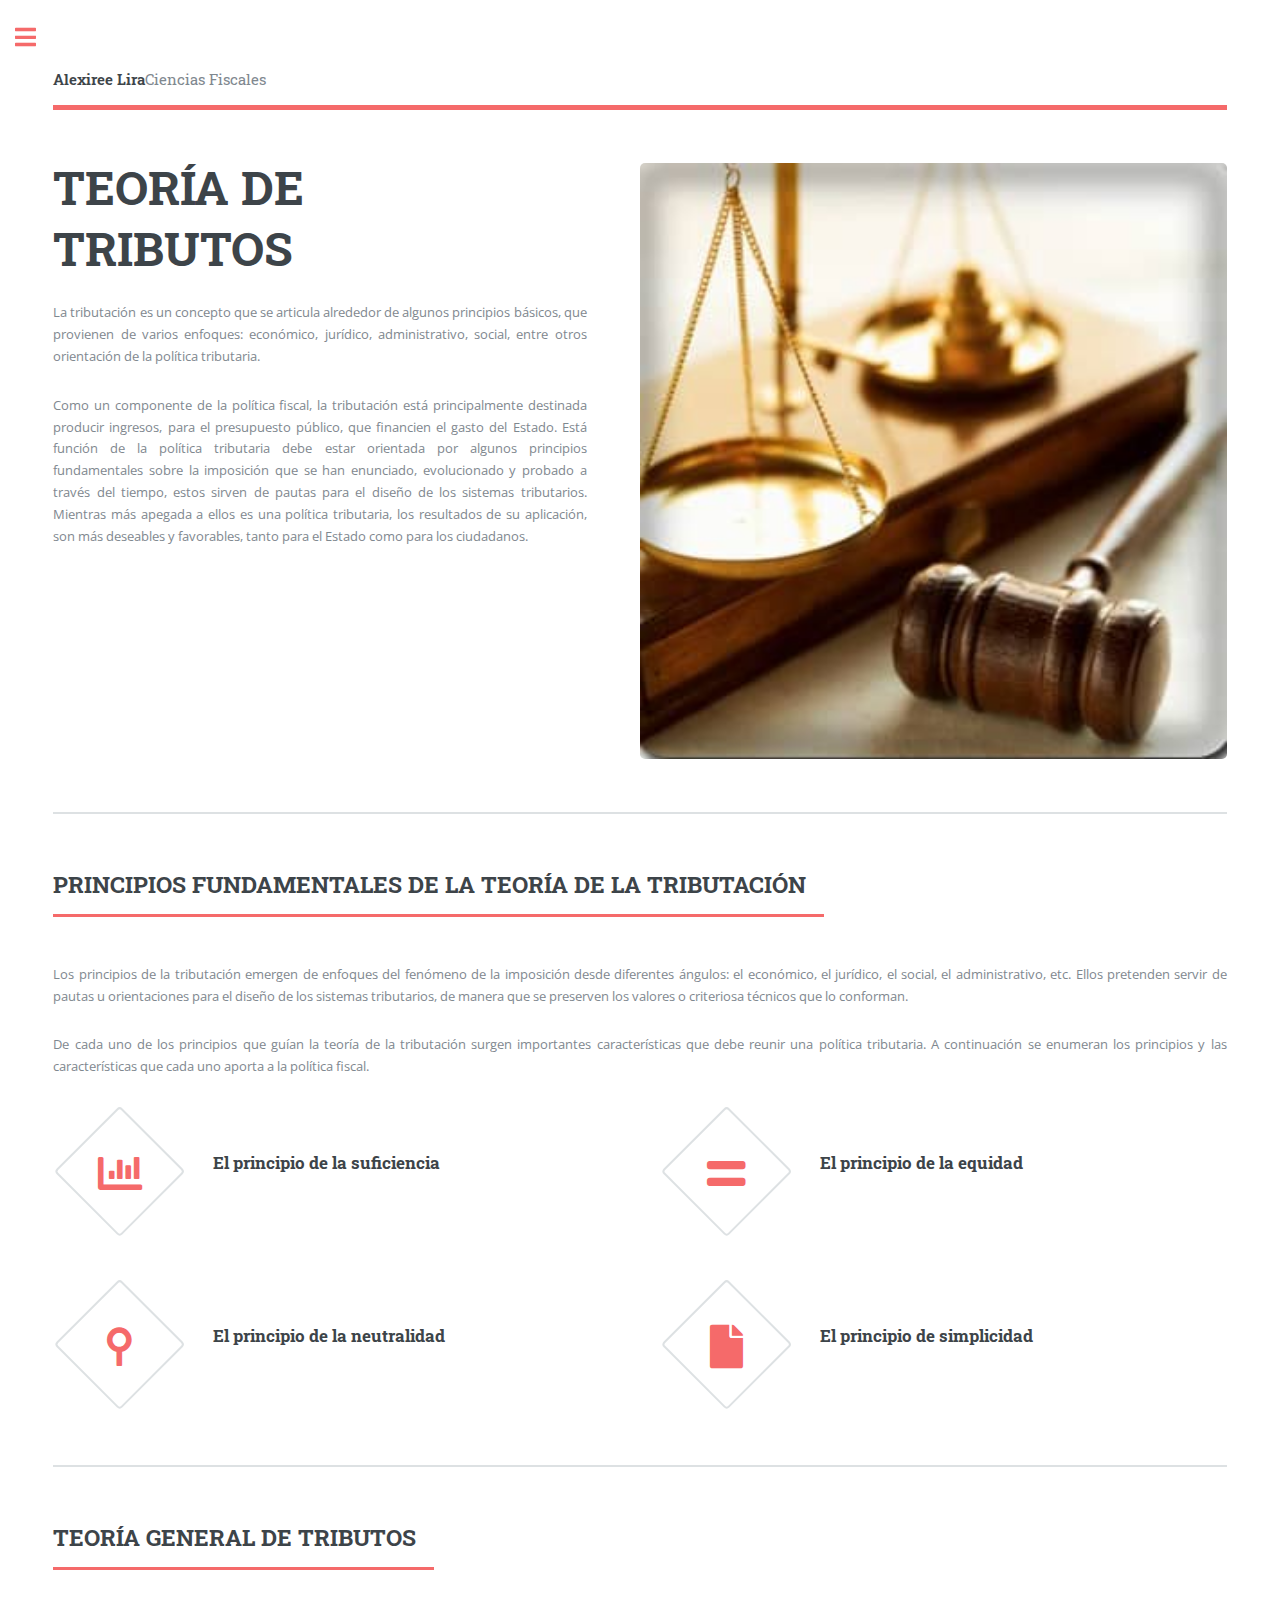
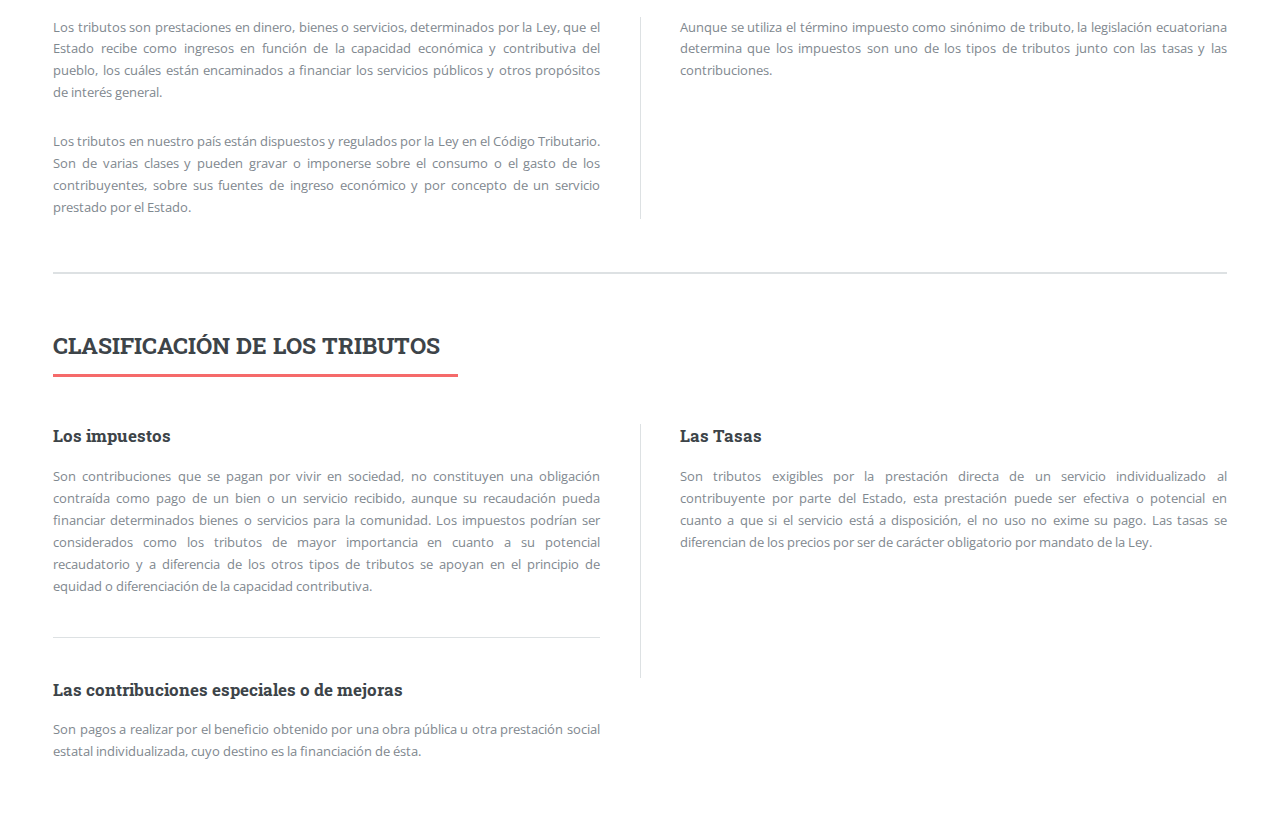
==== commit c3606c7f: "fix apellido" ====
--- a/index.html
+++ b/index.html
@@ -16,7 +16,7 @@
 
 					<!-- Header -->
 					<header id="header">
-						<a href="index.html" class="logo"><strong>Alexiree LiraE </strong>Ciencias Fiscales</a>
+						<a href="index.html" class="logo"><strong>Alexiree Lira</strong>Ciencias Fiscales</a>
 					</header>
 
 					<!-- TEORÍA DE TRIBUTOS -->
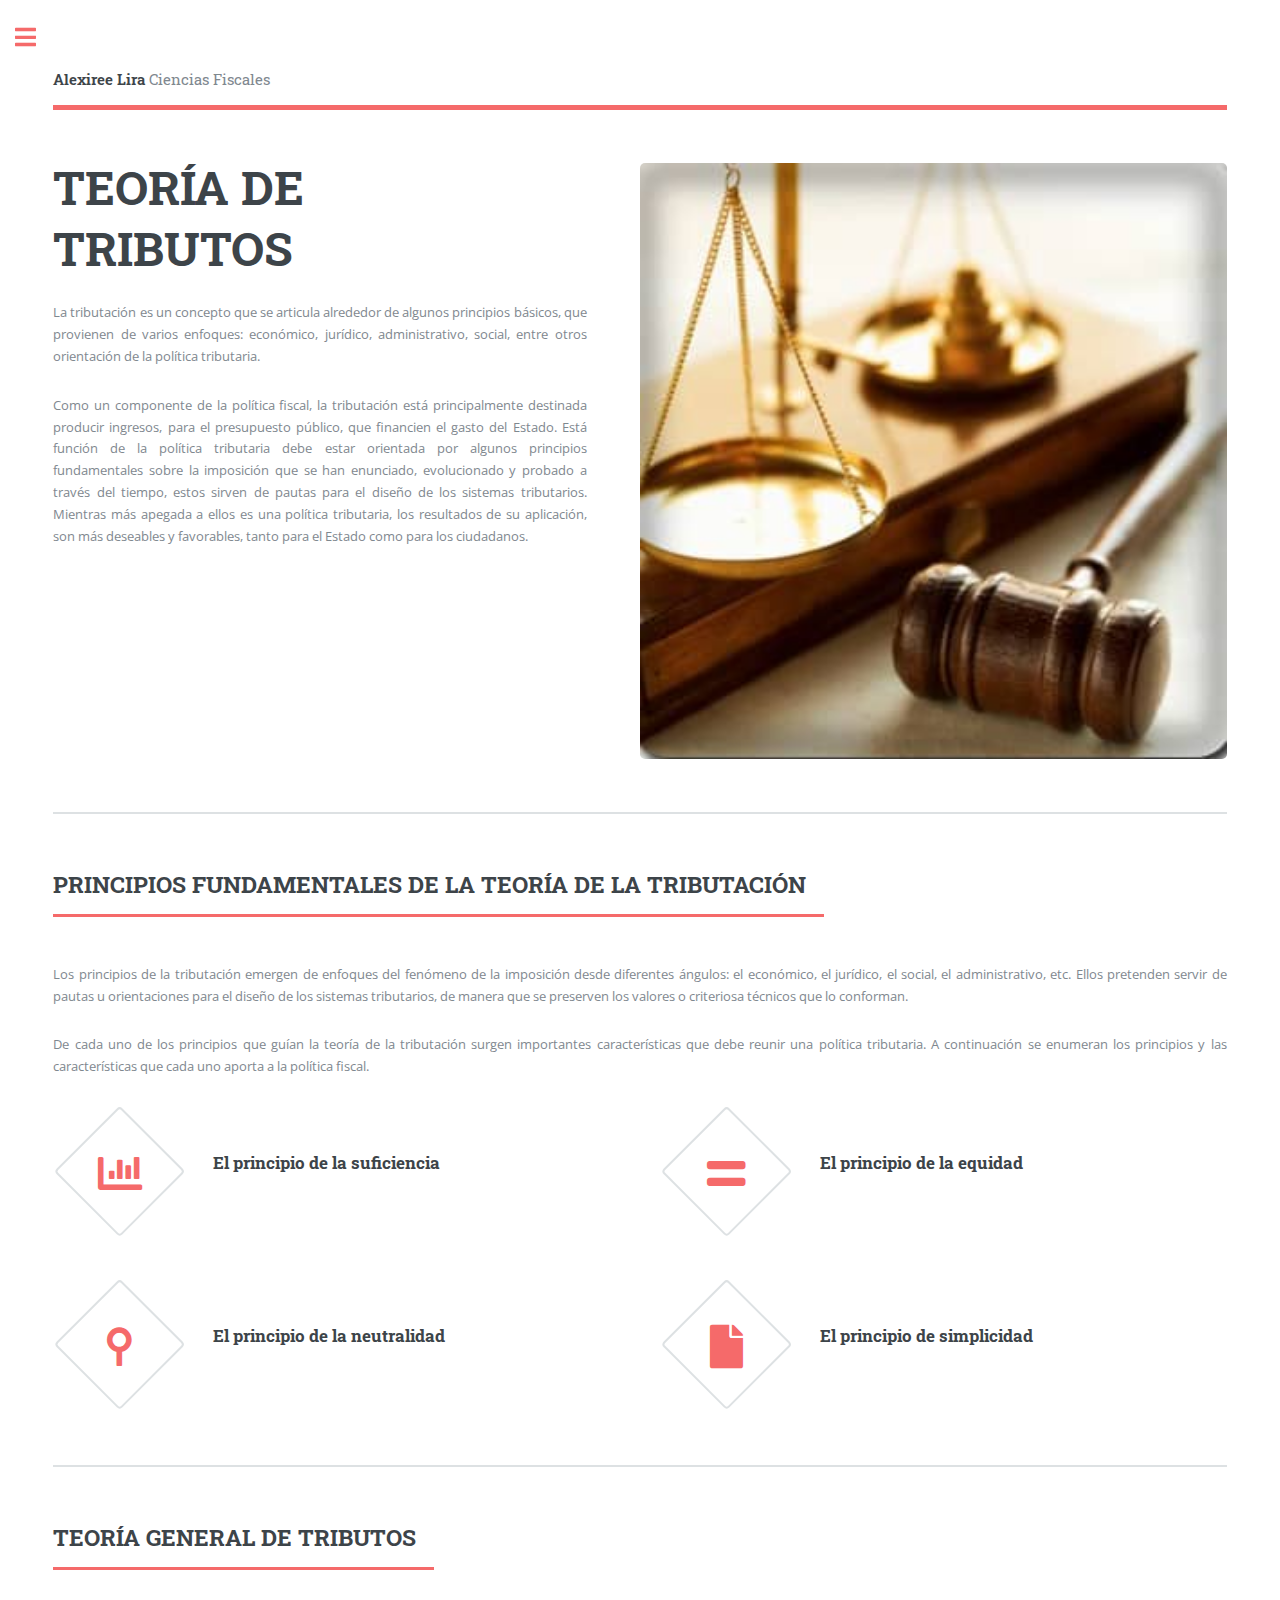
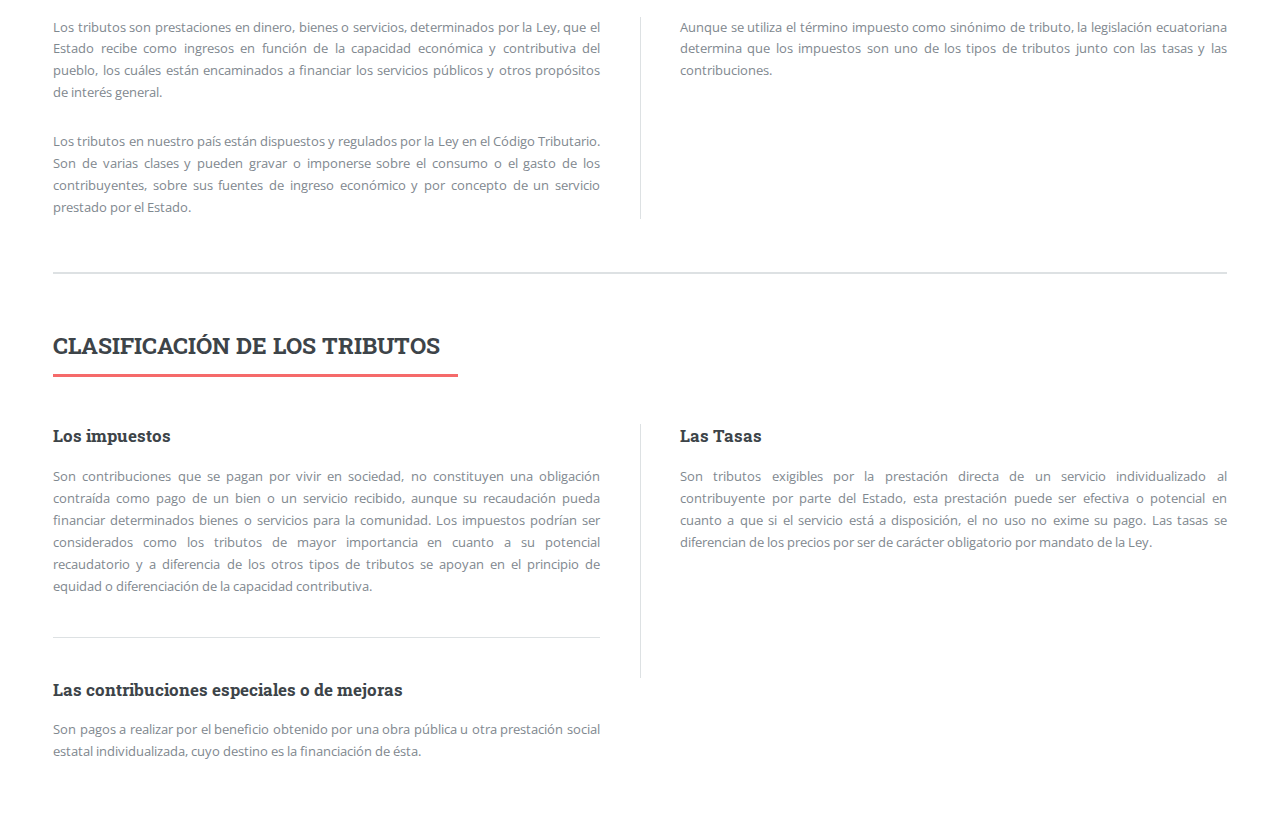
==== commit 5f7f3cc3: "Update index.html" ====
--- a/index.html
+++ b/index.html
@@ -16,7 +16,7 @@
 
 					<!-- Header -->
 					<header id="header">
-						<a href="index.html" class="logo"><strong>Alexiree Lira</strong>Ciencias Fiscales</a>
+						<a href="index.html" class="logo"><strong>Alexiree Lira </strong>Ciencias Fiscales</a>
 					</header>
 
 					<!-- TEORÍA DE TRIBUTOS -->
